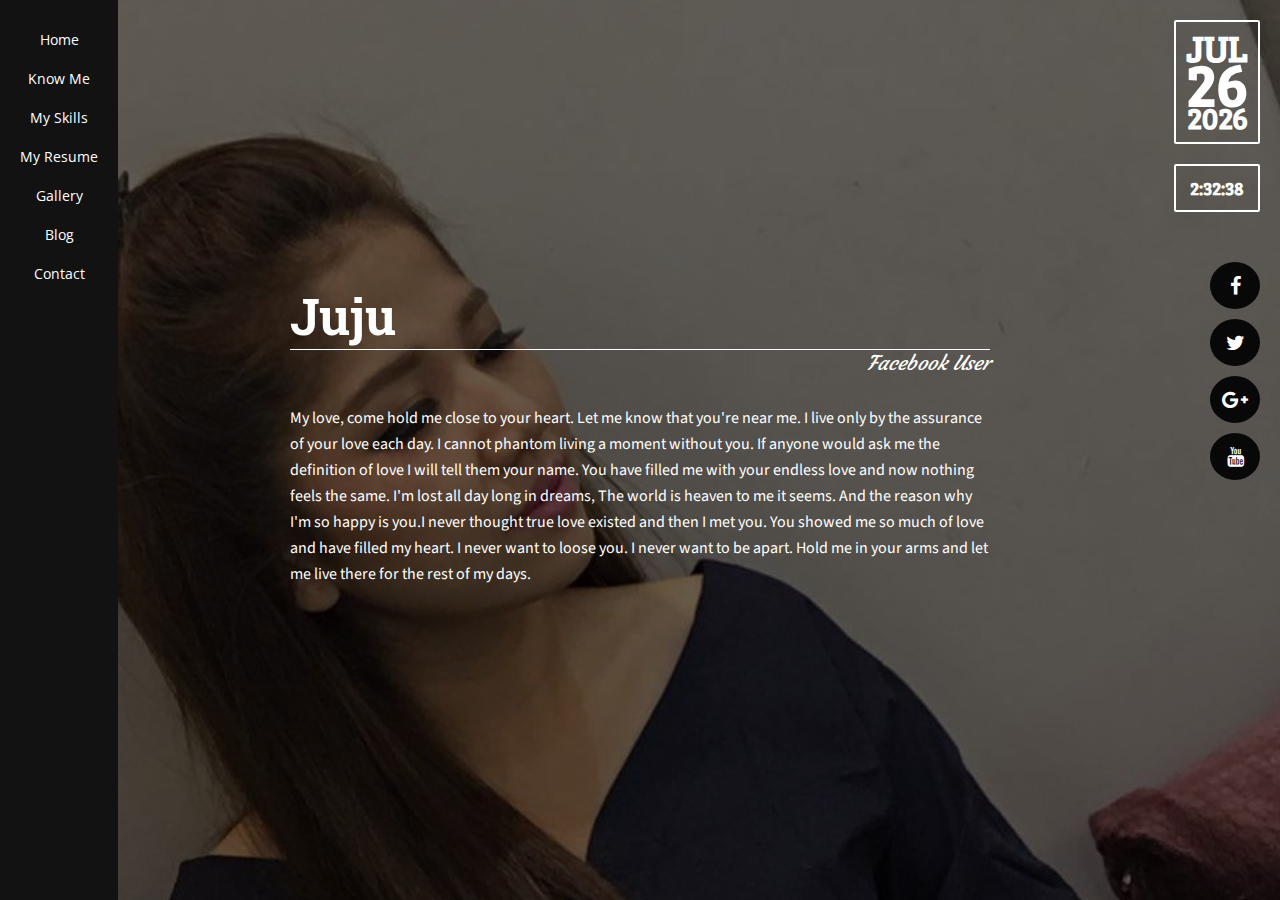
==== index.html @ 3ef34409 "init" ====
<!DOCTYPE html>
<html lang="en">
	<head>
		<meta charset="utf-8">
		<title>Juju</title>
		<meta name="description" content="NAFIDA - Responsive Personal Business Card Template">
		<meta name="viewport" content="width=device-width, initial-scale=1">
		<!-- LinearIcons -->
		<link rel="stylesheet" href="https://cdn.linearicons.com/free/1.0.0/icon-font.min.css">
		<!-- Awesomefont -->
		<link rel="stylesheet" href="https://maxcdn.bootstrapcdn.com/font-awesome/4.7.0/css/font-awesome.min.css">
		<!-- General CSS Settings -->
		<link rel="stylesheet" href="css/general_style.css">
		<!-- Main Style of the template -->
		<link rel="stylesheet" href="css/main_style.css">
		<!-- Reseters -->
		<link rel="stylesheet" href="css/reset_style.css">
		<!-- Fav Icon -->
		<link rel="shortcut icon" href="favicon.ico">
		<!-- <script src="https://unpkg.com/masonry-layout@4.1/dist/masonry.pkgd.js"></script> -->
		<!-- or -->
		
	</head>
	<body>
	
		<!-- Slideshow Background -->
		<div class="lx-slideshow-background">
			<div class="lx-slideshow-img"><img src="images/slide1.jpg" alt="background 1" /></div>
			<div class="lx-slideshow-img"><img src="images/slide2.jpg" alt="background 2" /></div>
			<div class="lx-slideshow-img"><img src="images/slide3.jpg" alt="background 3" /></div>
		</div>
		<!-- End Slideshow Background -->
		
		<!-- Wrapper -->
		<div class="lx-wrapper" data-background="" data-background-color="#000000">	

			<!-- Loader -->
			<div class="lx-loader">
				<h1>Juju...</h1>
				<img src="images/ring.svg" alt="Loading" />
			</div>
			<!-- End Loader -->
		
			<!-- Copyright -->
			<div class="lx-copyright">
				<!-- <p>&copy; NAFIDA copyright 2017.</p> -->
			</div>
			<!-- End Copyright -->
			
			<!-- Main Content -->
			<div class="lx-g1-f">
				<div class="lx-main-content">					
					<div class="lx-g8-f lx-p-10">
					
						<!-- Main Menu -->
						<div class="lx-main-menu">
							<i class="lnr lnr-menu"></i>
							<ul>
								<li><a href="javascript:;" class="active" data-title="lx-home" data-url="index-2.html#home"><i class="lnr lnr-home"></i>Home</a></li>
								<li><a href="javascript:;" data-title="lx-knowme" data-url="index-2.html#knowme"><i class="lnr lnr-user"></i>Know Me</a></li>
								<li><a href="javascript:;" data-title="lx-skills" data-url="index-2.html#skills"><i class="lnr lnr-laptop"></i>My Skills</a></li>
								<li><a href="javascript:;" data-title="lx-resume" data-url="index-2.html#resume"><i class="lnr lnr-graduation-hat"></i>My Resume</a></li>
								<li><a href="javascript:;" data-title="lx-projects" data-url="index-2.html#projects"><i class="lnr lnr-briefcase"></i>Gallery</a></li>
								<li><a href="javascript:;" data-title="lx-blog" data-url="index-1.html#blog"><i class="lnr lnr-bullhorn"></i>Blog</a></li>
								<li><a href="javascript:;" data-title="lx-contact" data-url="index-2.html#contact"><i class="lnr lnr-envelope"></i>Contact</a></li>
							</ul>						
						</div>
						<!-- End Main Menu -->
						
					</div>
					<div class="lx-g4-3-f">
					
						<!-- Home -->
						<div class="lx-home">
							<div class="lx-home-content">
								<div class="lx-home-overview">
									<h1>Juju</h1>
									<em>Facebook User</em>
									<p>My love, come hold me close to your heart. Let me know that
							you're near me. I live only by the assurance of your love each day. I cannot phantom living a moment without you.
							If anyone would ask me the definition of love I will tell them your name. You have filled me with your endless love and now nothing feels the same. I'm lost all day long in dreams, The world is heaven to me it seems. And the reason why I'm so happy is you.I never thought true love existed and then I met you. You showed me so much of love and have filled my heart. I never want to loose you. I never want to be apart. Hold me in your arms and let me live there for the rest of my days.</p>
								</div>
								<div class="lx-clear-fix"></div>
								<div class="lx-home-buttons">
									<a style="display:none" href="#">HIRE ME</a>
									<a style="display:none" href="#">DOWNLOAD MY CV</a>
								</div>								
							</div>
						</div>
						<!-- End Home -->

						<!-- Know Me -->
						<div class="lx-knowme lx-blocs slidein">
							<div class="lx-blocs-head">
								<ul>
									<li><a href="javascript:;"><i class="lnr lnr-frame-expand"></i></a></li>
									<li><a href="javascript:;"><i class="lnr lnr-cross"></i></a></li>
								</ul>
								<div class="lx-clear-fix"></div>
							</div>
							<div class="lx-knowme-content lx-blocs-content">
								<h3><span>Know Me</span></h3>
								<p>Lorem ipsum dolor sit amet, in quodsi vulputate pro. Ius illum vocent mediocritatem an, cule dicta iriure at. Ubique maluisset vel te, his dico vituperata ut. Pro ei phaedrum maluisset.</p>
								<div class="lx-g2-f lx-fr">
									<div class="lx-knowme-img">
										<img src="images/pers-pic.jpg" alt="Edo Mathan" />
									</div>
								</div>								
								<div class="lx-g2-f">
									<p><span>Name</span>Juju</p>
									<p><span>Age </span>23 years</p>
									<p><span>Citizenship </span>Moroccan</p>
									<p><span>Job </span>Freelancer</p>
									<p><span>Residence </span>Casablanca</p>
									<p><span>Hometown </span>Tetouan</p>
									<p><span>Address </span>59, Rue 1, Jamila 2, CD</p>
									<p><span>Phone </span>(+212) 06 33504106</p>
									<p><span>Fax </span>(+212) 05 22346476</p>
									<p><span>Email </span>lynxtheme@gmail.com</p>
									<div class="lx-quote">
										<h4>Favorate Quote</h4>
										<p>
											<i class="fa fa-quote-left"></i>&nbsp;
											If you win silver, sooner or later people will forget you. But if you win gold, you will become an example. And examples are given not forgotten.
											&nbsp;<i class="fa fa-quote-right"></i>
										</p>
										<em>Aamir Khan, Dangal</em>
									</div>									
								</div>
								<div class="lx-clear-fix"></div>
							</div>
						</div>
						<!-- End Know Me -->						

						<!-- Skills -->
						<div class="lx-skills lx-blocs slidein">
							<div class="lx-blocs-head">
								<ul>
									<li><a href="javascript:;"><i class="lnr lnr-frame-expand"></i></a></li>
									<li><a href="javascript:;"><i class="lnr lnr-cross"></i></a></li>
								</ul>
								<div class="lx-clear-fix"></div>
							</div>
							<div class="lx-skills-content lx-blocs-content">
								<h3><span>Skills</span></h3>
								
								<!-- Programming Skills -->
								<div class="lx-skills-item">
									<h4>Programming languages that I work with</h4>
									<div class="lx-g2-f">
										<div class="lx-skills-description lx-mr-25 lx-mb-40">
											<p>Lorem ipsum dolor sit amet, in quodsi vulputate pro. Ubique maluisset vel te, his dico vituperata ut. Pro ei phaedrum maluisset. Ex audire suavitate has, ei quodsi tacimates sapientem sed, pri zril ubique ut.</p>
											<p>Ius illum vocent mediocritatem an, cule dicta iriure at. Ubique maluisset vel te, his dico vituperata ut. Pro ei phaedrum maluisset.</p>
										</div>
									</div>
									<div class="lx-g2-f">
									
										<!-- Bars -->
										<div class="lx-bars-chart lx-ml-25">
											<div class="lx-bar" data-max="100">
												<p>HTML5</p>
												<div class="lx-bar-counter">0</div>
												<div class="lx-bar-bg">
													<div class="lx-bar-fill">
													</div>
												</div>
											</div>
											<div class="lx-bar" data-max="85">
												<p>CSS3</p>
												<div class="lx-bar-counter">0</div>
												<div class="lx-bar-bg">
													<div class="lx-bar-fill">
													</div>
												</div>
											</div>
											<div class="lx-bar" data-max="90">
												<p>JQuery</p>
												<div class="lx-bar-counter">0</div>
												<div class="lx-bar-bg">
													<div class="lx-bar-fill">
													</div>
												</div>
											</div>
											<div class="lx-bar" data-max="80">
												<p>PHP</p>
												<div class="lx-bar-counter">0</div>
												<div class="lx-bar-bg">
													<div class="lx-bar-fill">
													</div>
												</div>
											</div>
										</div>
										<!-- End Bars -->
										
									</div>
									<div class="lx-clear-fix"></div>
								</div>
								<!-- End Programming Skills -->
								
								<!-- Services -->
								<div class="lx-skills-item">
									<h4>Services That I Provide</h4>
									
									<!-- Boxs -->
									<div class="lx-g4-f">
										<div class="lx-box">
											<i class="lnr lnr-laptop-phone"></i>
											<h4>WEB DESIGN & UI</h4>
											<p>Lorem ipsum dolor sit amet consectetur, adipiscing elit ubique.</p>
										</div>
									</div>
									<div class="lx-g4-f">
										<div class="lx-box">
											<i class="lnr lnr-layers"></i>
											<h4>WIREFRAMES</h4>
											<p>Lorem ipsum dolor sit amet consectetur, adipiscing elit ubique.</p>
										</div>
									</div>
									<div class="lx-g4-f">
										<div class="lx-box active">
											<i class="lnr lnr-diamond"></i>
											<h4>VISUAL DESIGN</h4>
											<p>Lorem ipsum dolor sit amet consectetur, adipiscing elit ubique.</p>
										</div>
									</div>
									<div class="lx-g4-f">
										<div class="lx-box">
											<i class="lnr lnr-smartphone"></i>
											<h4>MOBILE APP DESIGN</h4>
											<p>Lorem ipsum dolor sit amet consectetur, adipiscing elit ubique.</p>
										</div>
									</div>
									<div class="lx-clear-fix"></div>
									<!-- End Boxs -->
									
								</div>
								<!-- End Services -->
								
								<!-- Number -->
								<div class="lx-skills-item">
									<h4>Numbers that I'm proud of</h4>
									
									<!-- Numbers -->	
									<div class="lx-g4-f">
										<div class="lx-numbers">
											<h4>139</h4>
											<p>Satisfied Client</p>
										</div>
									</div>
									<div class="lx-g4-f">
										<div class="lx-numbers">
											<h4>300</h4>
											<p>Realized Project</p>
										</div>
									</div>
									<div class="lx-g4-f">
										<div class="lx-numbers">
											<h4>234</h4>
											<p>Appereciations</p>
										</div>
									</div>	
									<div class="lx-g4-f">
										<div class="lx-numbers">
											<h4>1257</h4>
											<p>Purchases</p>
										</div>
									</div>	
									<div class="lx-clear-fix"></div>
									<!-- End Numbers -->
									
								</div>
								<!-- End Numbers -->

								<!-- Languages -->
								<div class="lx-skills-item">
									<h4>Languages that I speak</h4>
									<div class="lx-g2-f">
									
										<!-- Bars -->
										<div class="lx-bars-chart lx-mr-25">
											<div class="lx-bar" data-max="100">
												<p>ARABIC</p>
												<div class="lx-bar-counter">0</div>
												<div class="lx-bar-bg">
													<div class="lx-bar-fill">
													</div>
												</div>
											</div>
											<div class="lx-bar" data-max="85">
												<p>ENGLISH</p>
												<div class="lx-bar-counter">0</div>
												<div class="lx-bar-bg">
													<div class="lx-bar-fill">
													</div>
												</div>
											</div>
											<div class="lx-bar" data-max="80">
												<p>FRENCH</p>
												<div class="lx-bar-counter">0</div>
												<div class="lx-bar-bg">
													<div class="lx-bar-fill">
													</div>
												</div>
											</div>
											<div class="lx-bar" data-max="70">
												<p>SPANISH</p>
												<div class="lx-bar-counter">0</div>
												<div class="lx-bar-bg">
													<div class="lx-bar-fill">
													</div>
												</div>
											</div>	
										</div>
										<!-- End Bars -->
										
									</div>
									<div class="lx-g2-f">
										<div class="lx-skills-description lx-ml-25 lx-mt-40">
											<p>Lorem ipsum dolor sit amet, in quodsi vulputate pro. Ubique maluisset vel te, his dico vituperata ut. Pro ei phaedrum maluisset. Ex audire suavitate has, ei quodsi tacimates sapientem sed, pri zril ubique ut.</p>
											<p>Ius illum vocent mediocritatem an, cule dicta iriure at. Ubique maluisset vel te, his dico vituperata ut. Pro ei phaedrum maluisset.</p>
										</div>
									</div>
									<div class="lx-clear-fix"></div>
								</div>
								<!-- End Languages -->	
								
							</div>
						</div>
						<!-- End Skills -->
						
						<!-- Resume -->
						<div class="lx-resume lx-blocs slidein">
							<div class="lx-blocs-head">
								<ul>
									<li><a href="javascript:;"><i class="lnr lnr-frame-expand"></i></a></li>
									<li><a href="javascript:;"><i class="lnr lnr-cross"></i></a></li>
								</ul>
								<div class="lx-clear-fix"></div>
							</div>
							<div class="lx-resume-content lx-blocs-content">
								<h3><span>Resume</span></h3>
								
								<!-- Experiences -->
								<div class="lx-resume-item">
									<h4>Experiences</h4>
									<ul>
										<li>
											<h4>Mid-level designer at Envato Market</h4>
											<span>June 2016 - Up to now</span>
											<p>Quisque semper justo at risus. Donec venenatis, turpis vel hendrerit interdum, dui ligula ultricies purus, elit magna vulputate arcu, vel tempus metus leo non est. Etiam sit amet lectus quis est congue mollis. Phasellus congue lacus eget neque.</p>
										</li>							
										<li>
											<h4>Web designer & Developer at Google </h4>
											<span>February 2015 - Mai 2016</span>
											<p>Purus, sed posuere libero dui id orci. Nam congue, pede vitae dapibus aliquet, elit magna vulputate arcu, vel tempus metus leo non est. Etiam sit amet lectus quis est congue mollis. Phasellus congue lacus eget neque. Phasellus ornare.</p>
										</li>							
										<li>
											<h4>Front-end designer at Pixel Touch</h4>
											<span>Mai 2013 - January 2015</span>
											<p>Quisque semper justo at risus. Donec venenatis, turpis vel hendrerit interdum, dui ligula ultricies purus, sed posuere libero dui id orci. Etiam sit amet lectus quis est congue mollis. Phasellus congue lacus eget neque. </p>
										</li>							
										<li>
											<h4>Art & Creative director at Ebisoft</h4>
											<span>June 2012 - April 2013</span>
											<p>Sed posuere libero dui id orci. Nam congue, pede vitae dapibus aliquet, elit magna vulputate arcu, vel tempus metus leo non est. Etiam sit amet lectus quis est congue mollis. Phasellus congue lacus eget neque.</p>
										</li>
									</ul>							
								</div>
								<!-- End Experiences -->
								
								<!-- Studies -->
								<div class="lx-resume-item">
									<h4>Studies</h4>
									<ul>
										<li>
											<h4>Cambridge Universirty</h4>
											<span>Spetember 2009 - June 2012</span>
											<p>Quisque semper justo at risus. Donec venenatis, turpis vel hendrerit interdum, dui ligula ultricies purus, sed posuere libero dui id orci. Etiam sit amet lectus quis est congue mollis. Phasellus congue lacus eget neque. </p>
										</li>
										<li>
											<h4>ISTA Ben Msik Training Center</h4>
											<span>September 2007 - June 2009</span>
											<p>Purus, sed posuere libero dui id orci. Nam congue, pede vitae dapibus aliquet, elit magna vulputate arcu, vel tempus metus leo non est. Etiam sit amet lectus quis est congue mollis. Phasellus congue lacus eget neque. Phasellus ornare.</p>
										</li>
										<li>
											<h4>Mly Ismail High School</h4>
											<span>September 2003 - June 2006</span>
											<p>Sed posuere libero dui id orci. Nam congue, pede vitae dapibus aliquet, elit magna vulputate arcu, vel tempus metus leo non est. Etiam sit amet lectus quis est congue mollis. Phasellus congue lacus eget neque.</p>
										</li>
									</ul>							
								</div>
								<!-- End Studies -->
								
							</div>
						</div>
						<!-- End Resume -->
		
						<!-- My Projects -->
						<div class="lx-projects lx-blocs slidein">
							<div class="lx-blocs-head">
								<ul>
									<li><a href="javascript:;"><i class="lnr lnr-frame-expand"></i></a></li>
									<li><a href="javascript:;"><i class="lnr lnr-cross"></i></a></li>
								</ul>
								<div class="lx-clear-fix"></div>
							</div>
							<div id="jeju-gal" class="lx-projects-content lx-blocs-content">
								<div class="container">
									
								
								<h3><span>Projects</span></h3>
								<div class="lx-g2-f">
									<div class="lx-projects-item lx-mr-20">
										<i class="fa fa-search-plus"></i>
										<div class="lx-projects-item-img">
											<img src="images/imgJ (1).jpg"  />
										</div>
									</div>
								</div>
								<div class="lx-g2-f">
									<div class="lx-projects-item lx-mr-20">
										<i class="fa fa-search-plus"></i>
										<div class="lx-projects-item-img">
											<img src="images/imgJ (2).jpg"  />
										</div>
									</div>
								</div>
								<div class="lx-g2-f">
									<div class="lx-projects-item lx-mr-20">
										<i class="fa fa-search-plus"></i>
										<div class="lx-projects-item-img">
											<img src="images/imgJ (3).jpg"  />
										</div>
									</div>
								</div>
								<div class="lx-g2-f">
									<div class="lx-projects-item lx-mr-20">
										<i class="fa fa-search-plus"></i>
										<div class="lx-projects-item-img">
											<img src="images/imgJ (4).jpg"  />
										</div>
									</div>
								</div>
								<div class="lx-g2-f">
									<div class="lx-projects-item lx-mr-20">
										<i class="fa fa-search-plus"></i>
										<div class="lx-projects-item-img">
											<img src="images/imgJ (5).jpg"  />
										</div>
									</div>
								</div>
								<div class="lx-g2-f">
									<div class="lx-projects-item lx-mr-20">
										<i class="fa fa-search-plus"></i>
										<div class="lx-projects-item-img">
											<img src="images/imgJ (6).jpg"  />
										</div>
									</div>
								</div>
								<div class="lx-g2-f">
									<div class="lx-projects-item lx-mr-20">
										<i class="fa fa-search-plus"></i>
										<div class="lx-projects-item-img">
											<img src="images/imgJ (7).jpg"  />
										</div>
									</div>
								</div>
								<div class="lx-g2-f">
									<div class="lx-projects-item lx-mr-20">
										<i class="fa fa-search-plus"></i>
										<div class="lx-projects-item-img">
											<img src="images/imgJ (8).jpg"  />
										</div>
									</div>
								</div>
								<div class="lx-g2-f">
									<div class="lx-projects-item lx-mr-20">
										<i class="fa fa-search-plus"></i>
										<div class="lx-projects-item-img">
											<img src="images/imgJ (9).jpg"  />
										</div>
									</div>
								</div>
								<div class="lx-g2-f">
									<div class="lx-projects-item lx-mr-20">
										<i class="fa fa-search-plus"></i>
										<div class="lx-projects-item-img">
											<img src="images/imgJ (10).jpg"  />
										</div>
									</div>
								</div>


								<div class="lx-g2-f">
									<div class="lx-projects-item lx-mr-20">
										<i class="fa fa-search-plus"></i>
										<div class="lx-projects-item-img">
											<img src="images/imgJ (11).jpg"  />
										</div>
									</div>
								</div>
								<div class="lx-g2-f">
									<div class="lx-projects-item lx-mr-20">
										<i class="fa fa-search-plus"></i>
										<div class="lx-projects-item-img">
											<img src="images/imgJ (12).jpg"  />
										</div>
									</div>
								</div>
								<div class="lx-g2-f">
									<div class="lx-projects-item lx-mr-20">
										<i class="fa fa-search-plus"></i>
										<div class="lx-projects-item-img">
											<img src="images/imgJ (13).jpg"  />
										</div>
									</div>
								</div>
								<div class="lx-g2-f">
									<div class="lx-projects-item lx-mr-20">
										<i class="fa fa-search-plus"></i>
										<div class="lx-projects-item-img">
											<img src="images/imgJ (14).jpg"  />
										</div>
									</div>
								</div>
								<div class="lx-g2-f">
									<div class="lx-projects-item lx-mr-20">
										<i class="fa fa-search-plus"></i>
										<div class="lx-projects-item-img">
											<img src="images/imgJ (15).jpg"  />
										</div>
									</div>
								</div>
								<div class="lx-g2-f">
									<div class="lx-projects-item lx-mr-20">
										<i class="fa fa-search-plus"></i>
										<div class="lx-projects-item-img">
											<img src="images/imgJ (16).jpg"  />
										</div>
									</div>
								</div>
								<div class="lx-g2-f">
									<div class="lx-projects-item lx-mr-20">
										<i class="fa fa-search-plus"></i>
										<div class="lx-projects-item-img">
											<img src="images/imgJ (17).jpg"  />
										</div>
									</div>
								</div>
								<div class="lx-g2-f">
									<div class="lx-projects-item lx-mr-20">
										<i class="fa fa-search-plus"></i>
										<div class="lx-projects-item-img">
											<img src="images/imgJ (18).jpg"  />
										</div>
									</div>
								</div>
								<div class="lx-g2-f">
									<div class="lx-projects-item lx-mr-20">
										<i class="fa fa-search-plus"></i>
										<div class="lx-projects-item-img">
											<img src="images/imgJ (19).jpg"  />
										</div>
									</div>
								</div>
								<div class="lx-g2-f">
									<div class="lx-projects-item lx-mr-20">
										<i class="fa fa-search-plus"></i>
										<div class="lx-projects-item-img">
											<img src="images/imgJ (20).jpg"  />
										</div>
									</div>
								</div>


								<div class="lx-g2-f">
									<div class="lx-projects-item lx-mr-20">
										<i class="fa fa-search-plus"></i>
										<div class="lx-projects-item-img">
											<img src="images/imgJ (21).jpg"  />
										</div>
									</div>
								</div>
								<div class="lx-g2-f">
									<div class="lx-projects-item lx-mr-20">
										<i class="fa fa-search-plus"></i>
										<div class="lx-projects-item-img">
											<img src="images/imgJ (22).jpg"  />
										</div>
									</div>
								</div>
								<div class="lx-g2-f">
									<div class="lx-projects-item lx-mr-20">
										<i class="fa fa-search-plus"></i>
										<div class="lx-projects-item-img">
											<img src="images/imgJ (23).jpg"  />
										</div>
									</div>
								</div>
								<div class="lx-g2-f">
									<div class="lx-projects-item lx-mr-20">
										<i class="fa fa-search-plus"></i>
										<div class="lx-projects-item-img">
											<img src="images/imgJ (24).jpg"  />
										</div>
									</div>
								</div>
								<div class="lx-g2-f">
									<div class="lx-projects-item lx-mr-20">
										<i class="fa fa-search-plus"></i>
										<div class="lx-projects-item-img">
											<img src="images/imgJ (25).jpg"  />
										</div>
									</div>
								</div>
								<div class="lx-g2-f">
									<div class="lx-projects-item lx-mr-20">
										<i class="fa fa-search-plus"></i>
										<div class="lx-projects-item-img">
											<img src="images/imgJ (26).jpg"  />
										</div>
									</div>
								</div>
								<div class="lx-g2-f">
									<div class="lx-projects-item lx-mr-20">
										<i class="fa fa-search-plus"></i>
										<div class="lx-projects-item-img">
											<img src="images/imgJ (27).jpg"  />
										</div>
									</div>
								</div>
								<div class="lx-g2-f">
									<div class="lx-projects-item lx-mr-20">
										<i class="fa fa-search-plus"></i>
										<div class="lx-projects-item-img">
											<img src="images/imgJ (28).jpg"  />
										</div>
									</div>
								</div>
								<div class="lx-g2-f">
									<div class="lx-projects-item lx-mr-20">
										<i class="fa fa-search-plus"></i>
										<div class="lx-projects-item-img">
											<img src="images/imgJ (29).jpg"  />
										</div>
									</div>
								</div>
								<div class="lx-g2-f">
									<div class="lx-projects-item lx-mr-20">
										<i class="fa fa-search-plus"></i>
										<div class="lx-projects-item-img">
											<img src="images/imgJ (30).jpg"  />
										</div>
									</div>
								</div>


								<div class="lx-g2-f">
									<div class="lx-projects-item lx-mr-20">
										<i class="fa fa-search-plus"></i>
										<div class="lx-projects-item-img">
											<img src="images/imgJ (31).jpg"  />
										</div>
									</div>
								</div>
								<div class="lx-g2-f">
									<div class="lx-projects-item lx-mr-20">
										<i class="fa fa-search-plus"></i>
										<div class="lx-projects-item-img">
											<img src="images/imgJ (32).jpg"  />
										</div>
									</div>
								</div>
								<div class="lx-g2-f">
									<div class="lx-projects-item lx-mr-20">
										<i class="fa fa-search-plus"></i>
										<div class="lx-projects-item-img">
											<img src="images/imgJ (33).jpg"  />
										</div>
									</div>
								</div>
								<div class="lx-g2-f">
									<div class="lx-projects-item lx-mr-20">
										<i class="fa fa-search-plus"></i>
										<div class="lx-projects-item-img">
											<img src="images/imgJ (34).jpg"  />
										</div>
									</div>
								</div>
								<div class="lx-g2-f">
									<div class="lx-projects-item lx-mr-20">
										<i class="fa fa-search-plus"></i>
										<div class="lx-projects-item-img">
											<img src="images/imgJ (35).jpg"  />
										</div>
									</div>
								</div>
								<div class="lx-g2-f">
									<div class="lx-projects-item lx-mr-20">
										<i class="fa fa-search-plus"></i>
										<div class="lx-projects-item-img">
											<img src="images/imgJ (36).jpg"  />
										</div>
									</div>
								</div>
								<div class="lx-g2-f">
									<div class="lx-projects-item lx-mr-20">
										<i class="fa fa-search-plus"></i>
										<div class="lx-projects-item-img">
											<img src="images/imgJ (37).jpg"  />
										</div>
									</div>
								</div>
								<div class="lx-g2-f">
									<div class="lx-projects-item lx-mr-20">
										<i class="fa fa-search-plus"></i>
										<div class="lx-projects-item-img">
											<img src="images/imgJ (38).jpg"  />
										</div>
									</div>
								</div>
								<div class="lx-g2-f">
									<div class="lx-projects-item lx-mr-20">
										<i class="fa fa-search-plus"></i>
										<div class="lx-projects-item-img">
											<img src="images/imgJ (39).jpg"  />
										</div>
									</div>
								</div>
								<div class="lx-g2-f">
									<div class="lx-projects-item lx-mr-20">
										<i class="fa fa-search-plus"></i>
										<div class="lx-projects-item-img">
											<img src="images/imgJ (40).jpg"  />
										</div>
									</div>
								</div>


								<div class="lx-g2-f">
									<div class="lx-projects-item lx-mr-20">
										<i class="fa fa-search-plus"></i>
										<div class="lx-projects-item-img">
											<img src="images/imgJ (41).jpg"  />
										</div>
									</div>
								</div>
								<div class="lx-g2-f">
									<div class="lx-projects-item lx-mr-20">
										<i class="fa fa-search-plus"></i>
										<div class="lx-projects-item-img">
											<img src="images/imgJ (42).jpg"  />
										</div>
									</div>
								</div>
								<div class="lx-g2-f">
									<div class="lx-projects-item lx-mr-20">
										<i class="fa fa-search-plus"></i>
										<div class="lx-projects-item-img">
											<img src="images/imgJ (43).jpg"  />
										</div>
									</div>
								</div>
								<div class="lx-g2-f">
									<div class="lx-projects-item lx-mr-20">
										<i class="fa fa-search-plus"></i>
										<div class="lx-projects-item-img">
											<img src="images/imgJ (44).jpg"  />
										</div>
									</div>
								</div>
								<div class="lx-g2-f">
									<div class="lx-projects-item lx-mr-20">
										<i class="fa fa-search-plus"></i>
										<div class="lx-projects-item-img">
											<img src="images/imgJ (45).jpg"  />
										</div>
									</div>
								</div>
								<div class="lx-g2-f">
									<div class="lx-projects-item lx-mr-20">
										<i class="fa fa-search-plus"></i>
										<div class="lx-projects-item-img">
											<img src="images/imgJ (46).jpg"  />
										</div>
									</div>
								</div>
								<div class="lx-g2-f">
									<div class="lx-projects-item lx-mr-20">
										<i class="fa fa-search-plus"></i>
										<div class="lx-projects-item-img">
											<img src="images/imgJ (47).jpg"  />
										</div>
									</div>
								</div>
								<div class="lx-g2-f">
									<div class="lx-projects-item lx-mr-20">
										<i class="fa fa-search-plus"></i>
										<div class="lx-projects-item-img">
											<img src="images/imgJ (48).jpg"  />
										</div>
									</div>
								</div>
								<div class="lx-g2-f">
									<div class="lx-projects-item lx-mr-20">
										<i class="fa fa-search-plus"></i>
										<div class="lx-projects-item-img">
											<img src="images/imgJ (49).jpg"  />
										</div>
									</div>
								</div>
								<div class="lx-g2-f">
									<div class="lx-projects-item lx-mr-20">
										<i class="fa fa-search-plus"></i>
										<div class="lx-projects-item-img">
											<img src="images/imgJ (50).jpg"  />
										</div>
									</div>
								</div>


								<div class="lx-g2-f">
									<div class="lx-projects-item lx-mr-20">
										<i class="fa fa-search-plus"></i>
										<div class="lx-projects-item-img">
											<img src="images/imgJ (51).jpg"  />
										</div>
									</div>
								</div>
								<div class="lx-g2-f">
									<div class="lx-projects-item lx-mr-20">
										<i class="fa fa-search-plus"></i>
										<div class="lx-projects-item-img">
											<img src="images/imgJ (52).jpg"  />
										</div>
									</div>
								</div>
								<div class="lx-g2-f">
									<div class="lx-projects-item lx-mr-20">
										<i class="fa fa-search-plus"></i>
										<div class="lx-projects-item-img">
											<img src="images/imgJ (53).jpg"  />
										</div>
									</div>
								</div>
								<div class="lx-g2-f">
									<div class="lx-projects-item lx-mr-20">
										<i class="fa fa-search-plus"></i>
										<div class="lx-projects-item-img">
											<img src="images/imgJ (54).jpg"  />
										</div>
									</div>
								</div>
								<div class="lx-g2-f">
									<div class="lx-projects-item lx-mr-20">
										<i class="fa fa-search-plus"></i>
										<div class="lx-projects-item-img">
											<img src="images/imgJ (55).jpg"  />
										</div>
									</div>
								</div>
								<div class="lx-g2-f">
									<div class="lx-projects-item lx-mr-20">
										<i class="fa fa-search-plus"></i>
										<div class="lx-projects-item-img">
											<img src="images/imgJ (56).jpg"  />
										</div>
									</div>
								</div>
								<div class="lx-g2-f">
									<div class="lx-projects-item lx-mr-20">
										<i class="fa fa-search-plus"></i>
										<div class="lx-projects-item-img">
											<img src="images/imgJ (57).jpg"  />
										</div>
									</div>
								</div>
								<div class="lx-g2-f">
									<div class="lx-projects-item lx-mr-20">
										<i class="fa fa-search-plus"></i>
										<div class="lx-projects-item-img">
											<img src="images/imgJ (58).jpg"  />
										</div>
									</div>
								</div>
								<div class="lx-g2-f">
									<div class="lx-projects-item lx-mr-20">
										<i class="fa fa-search-plus"></i>
										<div class="lx-projects-item-img">
											<img src="images/imgJ (59).jpg"  />
										</div>
									</div>
								</div>
								<div class="lx-g2-f">
									<div class="lx-projects-item lx-mr-20">
										<i class="fa fa-search-plus"></i>
										<div class="lx-projects-item-img">
											<img src="images/imgJ (60).jpg"  />
										</div>
									</div>
								</div>


								<div class="lx-g2-f">
									<div class="lx-projects-item lx-mr-20">
										<i class="fa fa-search-plus"></i>
										<div class="lx-projects-item-img">
											<img src="images/imgJ (61).jpg"  />
										</div>
									</div>
								</div>
								<div class="lx-g2-f">
									<div class="lx-projects-item lx-mr-20">
										<i class="fa fa-search-plus"></i>
										<div class="lx-projects-item-img">
											<img src="images/imgJ (62).jpg"  />
										</div>
									</div>
								</div>
								<div class="lx-g2-f">
									<div class="lx-projects-item lx-mr-20">
										<i class="fa fa-search-plus"></i>
										<div class="lx-projects-item-img">
											<img src="images/imgJ (63).jpg"  />
										</div>
									</div>
								</div>
								<div class="lx-g2-f">
									<div class="lx-projects-item lx-mr-20">
										<i class="fa fa-search-plus"></i>
										<div class="lx-projects-item-img">
											<img src="images/imgJ (64).jpg"  />
										</div>
									</div>
								</div>
								<div class="lx-g2-f">
									<div class="lx-projects-item lx-mr-20">
										<i class="fa fa-search-plus"></i>
										<div class="lx-projects-item-img">
											<img src="images/imgJ (65).jpg"  />
										</div>
									</div>
								</div>
								<div class="lx-g2-f">
									<div class="lx-projects-item lx-mr-20">
										<i class="fa fa-search-plus"></i>
										<div class="lx-projects-item-img">
											<img src="images/imgJ (66).jpg"  />
										</div>
									</div>
								</div>
								<div class="lx-g2-f">
									<div class="lx-projects-item lx-mr-20">
										<i class="fa fa-search-plus"></i>
										<div class="lx-projects-item-img">
											<img src="images/imgJ (67).jpg"  />
										</div>
									</div>
								</div>
								<div class="lx-g2-f">
									<div class="lx-projects-item lx-mr-20">
										<i class="fa fa-search-plus"></i>
										<div class="lx-projects-item-img">
											<img src="images/imgJ (68).jpg"  />
										</div>
									</div>
								</div>
								<div class="lx-g2-f">
									<div class="lx-projects-item lx-mr-20">
										<i class="fa fa-search-plus"></i>
										<div class="lx-projects-item-img">
											<img src="images/imgJ (69).jpg"  />
										</div>
									</div>
								</div>
								<div class="lx-g2-f">
									<div class="lx-projects-item lx-mr-20">
										<i class="fa fa-search-plus"></i>
										<div class="lx-projects-item-img">
											<img src="images/imgJ (70).jpg"  />
										</div>
									</div>
								</div>


								<div class="lx-g2-f">
									<div class="lx-projects-item lx-mr-20">
										<i class="fa fa-search-plus"></i>
										<div class="lx-projects-item-img">
											<img src="images/imgJ (71).jpg"  />
										</div>
									</div>
								</div>
								<div class="lx-g2-f">
									<div class="lx-projects-item lx-mr-20">
										<i class="fa fa-search-plus"></i>
										<div class="lx-projects-item-img">
											<img src="images/imgJ (72).jpg"  />
										</div>
									</div>
								</div>
								<div class="lx-g2-f">
									<div class="lx-projects-item lx-mr-20">
										<i class="fa fa-search-plus"></i>
										<div class="lx-projects-item-img">
											<img src="images/imgJ (73).jpg"  />
										</div>
									</div>
								</div>
								<div class="lx-g2-f">
									<div class="lx-projects-item lx-mr-20">
										<i class="fa fa-search-plus"></i>
										<div class="lx-projects-item-img">
											<img src="images/imgJ (74).jpg"  />
										</div>
									</div>
								</div>
								<div class="lx-g2-f">
									<div class="lx-projects-item lx-mr-20">
										<i class="fa fa-search-plus"></i>
										<div class="lx-projects-item-img">
											<img src="images/imgJ (75).jpg"  />
										</div>
									</div>
								</div>
								<div class="lx-g2-f">
									<div class="lx-projects-item lx-mr-20">
										<i class="fa fa-search-plus"></i>
										<div class="lx-projects-item-img">
											<img src="images/imgJ (76).jpg"  />
										</div>
									</div>
								</div>
								<div class="lx-g2-f">
									<div class="lx-projects-item lx-mr-20">
										<i class="fa fa-search-plus"></i>
										<div class="lx-projects-item-img">
											<img src="images/imgJ (77).jpg"  />
										</div>
									</div>
								</div>
								<div class="lx-g2-f">
									<div class="lx-projects-item lx-mr-20">
										<i class="fa fa-search-plus"></i>
										<div class="lx-projects-item-img">
											<img src="images/imgJ (78).jpg"  />
										</div>
									</div>
								</div>
								<div class="lx-g2-f">
									<div class="lx-projects-item lx-mr-20">
										<i class="fa fa-search-plus"></i>
										<div class="lx-projects-item-img">
											<img src="images/imgJ (79).jpg"  />
										</div>
									</div>
								</div>
								<div class="lx-g2-f">
									<div class="lx-projects-item lx-mr-20">
										<i class="fa fa-search-plus"></i>
										<div class="lx-projects-item-img">
											<img src="images/imgJ (80).jpg"  />
										</div>
									</div>
								</div>


								<div class="lx-g2-f">
									<div class="lx-projects-item lx-mr-20">
										<i class="fa fa-search-plus"></i>
										<div class="lx-projects-item-img">
											<img src="images/imgJ (81).jpg"  />
										</div>
									</div>
								</div>
								<div class="lx-g2-f">
									<div class="lx-projects-item lx-mr-20">
										<i class="fa fa-search-plus"></i>
										<div class="lx-projects-item-img">
											<img src="images/imgJ (82).jpg"  />
										</div>
									</div>
								</div>
								<div class="lx-g2-f">
									<div class="lx-projects-item lx-mr-20">
										<i class="fa fa-search-plus"></i>
										<div class="lx-projects-item-img">
											<img src="images/imgJ (83).jpg"  />
										</div>
									</div>
								</div>
								<div class="lx-g2-f">
									<div class="lx-projects-item lx-mr-20">
										<i class="fa fa-search-plus"></i>
										<div class="lx-projects-item-img">
											<img src="images/imgJ (84).jpg"  />
										</div>
									</div>
								</div>
								<div class="lx-g2-f">
									<div class="lx-projects-item lx-mr-20">
										<i class="fa fa-search-plus"></i>
										<div class="lx-projects-item-img">
											<img src="images/imgJ (85).jpg"  />
										</div>
									</div>
								</div>
								<div class="lx-g2-f">
									<div class="lx-projects-item lx-mr-20">
										<i class="fa fa-search-plus"></i>
										<div class="lx-projects-item-img">
											<img src="images/imgJ (86).jpg"  />
										</div>
									</div>
								</div>
								<div class="lx-g2-f">
									<div class="lx-projects-item lx-mr-20">
										<i class="fa fa-search-plus"></i>
										<div class="lx-projects-item-img">
											<img src="images/imgJ (87).jpg"  />
										</div>
									</div>
								</div>
								<div class="lx-g2-f">
									<div class="lx-projects-item lx-mr-20">
										<i class="fa fa-search-plus"></i>
										<div class="lx-projects-item-img">
											<img src="images/imgJ (88).jpg"  />
										</div>
									</div>
								</div>
								<div class="lx-g2-f">
									<div class="lx-projects-item lx-mr-20">
										<i class="fa fa-search-plus"></i>
										<div class="lx-projects-item-img">
											<img src="images/imgJ (89).jpg"  />
										</div>
									</div>
								</div>
								<div class="lx-g2-f">
									<div class="lx-projects-item lx-mr-20">
										<i class="fa fa-search-plus"></i>
										<div class="lx-projects-item-img">
											<img src="images/imgJ (90).jpg"  />
										</div>
									</div>
								</div>


								<div class="lx-g2-f">
									<div class="lx-projects-item lx-mr-20">
										<i class="fa fa-search-plus"></i>
										<div class="lx-projects-item-img">
											<img src="images/imgJ (91).jpg"  />
										</div>
									</div>
								</div>
								<div class="lx-g2-f">
									<div class="lx-projects-item lx-mr-20">
										<i class="fa fa-search-plus"></i>
										<div class="lx-projects-item-img">
											<img src="images/imgJ (92).jpg"  />
										</div>
									</div>
								</div>
								<div class="lx-g2-f">
									<div class="lx-projects-item lx-mr-20">
										<i class="fa fa-search-plus"></i>
										<div class="lx-projects-item-img">
											<img src="images/imgJ (93).jpg"  />
										</div>
									</div>
								</div>
								<div class="lx-g2-f">
									<div class="lx-projects-item lx-mr-20">
										<i class="fa fa-search-plus"></i>
										<div class="lx-projects-item-img">
											<img src="images/imgJ (94).jpg"  />
										</div>
									</div>
								</div>
								<div class="lx-g2-f">
									<div class="lx-projects-item lx-mr-20">
										<i class="fa fa-search-plus"></i>
										<div class="lx-projects-item-img">
											<img src="images/imgJ (95).jpg"  />
										</div>
									</div>
								</div>
								<div class="lx-g2-f">
									<div class="lx-projects-item lx-mr-20">
										<i class="fa fa-search-plus"></i>
										<div class="lx-projects-item-img">
											<img src="images/imgJ (96).jpg"  />
										</div>
									</div>
								</div>
								<div class="lx-g2-f">
									<div class="lx-projects-item lx-mr-20">
										<i class="fa fa-search-plus"></i>
										<div class="lx-projects-item-img">
											<img src="images/imgJ (97).jpg"  />
										</div>
									</div>
								</div>
								<div class="lx-g2-f">
									<div class="lx-projects-item lx-mr-20">
										<i class="fa fa-search-plus"></i>
										<div class="lx-projects-item-img">
											<img src="images/imgJ (98).jpg"  />
										</div>
									</div>
								</div>
								<div class="lx-g2-f">
									<div class="lx-projects-item lx-mr-20">
										<i class="fa fa-search-plus"></i>
										<div class="lx-projects-item-img">
											<img src="images/imgJ (99).jpg"  />
										</div>
									</div>
								</div>
								<div class="lx-g2-f">
									<div class="lx-projects-item lx-mr-20">
										<i class="fa fa-search-plus"></i>
										<div class="lx-projects-item-img">
											<img src="images/imgJ (100).jpg"  />
										</div>
									</div>
								</div>


								<div class="lx-g2-f">
									<div class="lx-projects-item lx-mr-20">
										<i class="fa fa-search-plus"></i>
										<div class="lx-projects-item-img">
											<img src="images/imgJ (101).jpg"  />
										</div>
									</div>
								</div>
								<div class="lx-g2-f">
									<div class="lx-projects-item lx-mr-20">
										<i class="fa fa-search-plus"></i>
										<div class="lx-projects-item-img">
											<img src="images/imgJ (102).jpg"  />
										</div>
									</div>
								</div>
								<div class="lx-g2-f">
									<div class="lx-projects-item lx-mr-20">
										<i class="fa fa-search-plus"></i>
										<div class="lx-projects-item-img">
											<img src="images/imgJ (103).jpg"  />
										</div>
									</div>
								</div>
								<div class="lx-g2-f">
									<div class="lx-projects-item lx-mr-20">
										<i class="fa fa-search-plus"></i>
										<div class="lx-projects-item-img">
											<img src="images/imgJ (104).jpg"  />
										</div>
									</div>
								</div>
								<div class="lx-g2-f">
									<div class="lx-projects-item lx-mr-20">
										<i class="fa fa-search-plus"></i>
										<div class="lx-projects-item-img">
											<img src="images/imgJ (105).jpg"  />
										</div>
									</div>
								</div>
								<div class="lx-g2-f">
									<div class="lx-projects-item lx-mr-20">
										<i class="fa fa-search-plus"></i>
										<div class="lx-projects-item-img">
											<img src="images/imgJ (106).jpg"  />
										</div>
									</div>
								</div>
								<div class="lx-g2-f">
									<div class="lx-projects-item lx-mr-20">
										<i class="fa fa-search-plus"></i>
										<div class="lx-projects-item-img">
											<img src="images/imgJ (107).jpg"  />
										</div>
									</div>
								</div>
								<div class="lx-g2-f">
									<div class="lx-projects-item lx-mr-20">
										<i class="fa fa-search-plus"></i>
										<div class="lx-projects-item-img">
											<img src="images/imgJ (108).jpg"  />
										</div>
									</div>
								</div>
								<div class="lx-g2-f">
									<div class="lx-projects-item lx-mr-20">
										<i class="fa fa-search-plus"></i>
										<div class="lx-projects-item-img">
											<img src="images/imgJ (109).jpg"  />
										</div>
									</div>
								</div>
								<div class="lx-g2-f">
									<div class="lx-projects-item lx-mr-20">
										<i class="fa fa-search-plus"></i>
										<div class="lx-projects-item-img">
											<img src="images/imgJ (110).jpg"  />
										</div>
									</div>
								</div>


								<div class="lx-g2-f">
									<div class="lx-projects-item lx-mr-20">
										<i class="fa fa-search-plus"></i>
										<div class="lx-projects-item-img">
											<img src="images/imgJ (111).jpg"  />
										</div>
									</div>
								</div>
								<div class="lx-g2-f">
									<div class="lx-projects-item lx-mr-20">
										<i class="fa fa-search-plus"></i>
										<div class="lx-projects-item-img">
											<img src="images/imgJ (112).jpg"  />
										</div>
									</div>
								</div>
								<div class="lx-g2-f">
									<div class="lx-projects-item lx-mr-20">
										<i class="fa fa-search-plus"></i>
										<div class="lx-projects-item-img">
											<img src="images/imgJ (113).jpg"  />
										</div>
									</div>
								</div>
								<div class="lx-g2-f">
									<div class="lx-projects-item lx-mr-20">
										<i class="fa fa-search-plus"></i>
										<div class="lx-projects-item-img">
											<img src="images/imgJ (114).jpg"  />
										</div>
									</div>
								</div>
								<div class="lx-g2-f">
									<div class="lx-projects-item lx-mr-20">
										<i class="fa fa-search-plus"></i>
										<div class="lx-projects-item-img">
											<img src="images/imgJ (115).jpg"  />
										</div>
									</div>
								</div>
								<div class="lx-g2-f">
									<div class="lx-projects-item lx-mr-20">
										<i class="fa fa-search-plus"></i>
										<div class="lx-projects-item-img">
											<img src="images/imgJ (116).jpg"  />
										</div>
									</div>
								</div>
								<div class="lx-g2-f">
									<div class="lx-projects-item lx-mr-20">
										<i class="fa fa-search-plus"></i>
										<div class="lx-projects-item-img">
											<img src="images/imgJ (117).jpg"  />
										</div>
									</div>
								</div>
								<div class="lx-g2-f">
									<div class="lx-projects-item lx-mr-20">
										<i class="fa fa-search-plus"></i>
										<div class="lx-projects-item-img">
											<img src="images/imgJ (118).jpg"  />
										</div>
									</div>
								</div>
								<div class="lx-g2-f">
									<div class="lx-projects-item lx-mr-20">
										<i class="fa fa-search-plus"></i>
										<div class="lx-projects-item-img">
											<img src="images/imgJ (119).jpg"  />
										</div>
									</div>
								</div>
								<div class="lx-g2-f">
									<div class="lx-projects-item lx-mr-20">
										<i class="fa fa-search-plus"></i>
										<div class="lx-projects-item-img">
											<img src="images/imgJ (120).jpg"  />
										</div>
									</div>
								</div>


								<div class="lx-g2-f">
									<div class="lx-projects-item lx-mr-20">
										<i class="fa fa-search-plus"></i>
										<div class="lx-projects-item-img">
											<img src="images/imgJ (121).jpg"  />
										</div>
									</div>
								</div>
								<div class="lx-g2-f">
									<div class="lx-projects-item lx-mr-20">
										<i class="fa fa-search-plus"></i>
										<div class="lx-projects-item-img">
											<img src="images/imgJ (122).jpg"  />
										</div>
									</div>
								</div>
								<div class="lx-g2-f">
									<div class="lx-projects-item lx-mr-20">
										<i class="fa fa-search-plus"></i>
										<div class="lx-projects-item-img">
											<img src="images/imgJ (123).jpg"  />
										</div>
									</div>
								</div>
								<div class="lx-g2-f">
									<div class="lx-projects-item lx-mr-20">
										<i class="fa fa-search-plus"></i>
										<div class="lx-projects-item-img">
											<img src="images/imgJ (124).jpg"  />
										</div>
									</div>
								</div>
								<div class="lx-g2-f">
									<div class="lx-projects-item lx-mr-20">
										<i class="fa fa-search-plus"></i>
										<div class="lx-projects-item-img">
											<img src="images/imgJ (125).jpg"  />
										</div>
									</div>
								</div>
								<div class="lx-g2-f">
									<div class="lx-projects-item lx-mr-20">
										<i class="fa fa-search-plus"></i>
										<div class="lx-projects-item-img">
											<img src="images/imgJ (126).jpg"  />
										</div>
									</div>
								</div>
								<div class="lx-g2-f">
									<div class="lx-projects-item lx-mr-20">
										<i class="fa fa-search-plus"></i>
										<div class="lx-projects-item-img">
											<img src="images/imgJ (127).jpg"  />
										</div>
									</div>
								</div>
								<div class="lx-g2-f">
									<div class="lx-projects-item lx-mr-20">
										<i class="fa fa-search-plus"></i>
										<div class="lx-projects-item-img">
											<img src="images/imgJ (128).jpg"  />
										</div>
									</div>
								</div>
								<div class="lx-g2-f">
									<div class="lx-projects-item lx-mr-20">
										<i class="fa fa-search-plus"></i>
										<div class="lx-projects-item-img">
											<img src="images/imgJ (129).jpg"  />
										</div>
									</div>
								</div>
								<div class="lx-g2-f">
									<div class="lx-projects-item lx-mr-20">
										<i class="fa fa-search-plus"></i>
										<div class="lx-projects-item-img">
											<img src="images/imgJ (130).jpg"  />
										</div>
									</div>
								</div>


								<div class="lx-g2-f">
									<div class="lx-projects-item lx-mr-20">
										<i class="fa fa-search-plus"></i>
										<div class="lx-projects-item-img">
											<img src="images/imgJ (131).jpg"  />
										</div>
									</div>
								</div>
								<div class="lx-g2-f">
									<div class="lx-projects-item lx-mr-20">
										<i class="fa fa-search-plus"></i>
										<div class="lx-projects-item-img">
											<img src="images/imgJ (132).jpg"  />
										</div>
									</div>
								</div>
								<div class="lx-g2-f">
									<div class="lx-projects-item lx-mr-20">
										<i class="fa fa-search-plus"></i>
										<div class="lx-projects-item-img">
											<img src="images/imgJ (133).jpg"  />
										</div>
									</div>
								</div>
								<div class="lx-g2-f">
									<div class="lx-projects-item lx-mr-20">
										<i class="fa fa-search-plus"></i>
										<div class="lx-projects-item-img">
											<img src="images/imgJ (134).jpg"  />
										</div>
									</div>
								</div>
								<div class="lx-g2-f">
									<div class="lx-projects-item lx-mr-20">
										<i class="fa fa-search-plus"></i>
										<div class="lx-projects-item-img">
											<img src="images/imgJ (135).jpg"  />
										</div>
									</div>
								</div>
								<div class="lx-g2-f">
									<div class="lx-projects-item lx-mr-20">
										<i class="fa fa-search-plus"></i>
										<div class="lx-projects-item-img">
											<img src="images/imgJ (136).jpg"  />
										</div>
									</div>
								</div>
								<div class="lx-g2-f">
									<div class="lx-projects-item lx-mr-20">
										<i class="fa fa-search-plus"></i>
										<div class="lx-projects-item-img">
											<img src="images/imgJ (137).jpg"  />
										</div>
									</div>
								</div>
								<div class="lx-g2-f">
									<div class="lx-projects-item lx-mr-20">
										<i class="fa fa-search-plus"></i>
										<div class="lx-projects-item-img">
											<img src="images/imgJ (138).jpg"  />
										</div>
									</div>
								</div>
								<div class="lx-g2-f">
									<div class="lx-projects-item lx-mr-20">
										<i class="fa fa-search-plus"></i>
										<div class="lx-projects-item-img">
											<img src="images/imgJ (139).jpg"  />
										</div>
									</div>
								</div>
								<div class="lx-g2-f">
									<div class="lx-projects-item lx-mr-20">
										<i class="fa fa-search-plus"></i>
										<div class="lx-projects-item-img">
											<img src="images/imgJ (140).jpg"  />
										</div>
									</div>
								</div>


								<div class="lx-g2-f">
									<div class="lx-projects-item lx-mr-20">
										<i class="fa fa-search-plus"></i>
										<div class="lx-projects-item-img">
											<img src="images/imgJ (141).jpg"  />
										</div>
									</div>
								</div>
								<div class="lx-g2-f">
									<div class="lx-projects-item lx-mr-20">
										<i class="fa fa-search-plus"></i>
										<div class="lx-projects-item-img">
											<img src="images/imgJ (142).jpg"  />
										</div>
									</div>
								</div>
								<div class="lx-g2-f">
									<div class="lx-projects-item lx-mr-20">
										<i class="fa fa-search-plus"></i>
										<div class="lx-projects-item-img">
											<img src="images/imgJ (143).jpg"  />
										</div>
									</div>
								</div>
								<div class="lx-g2-f">
									<div class="lx-projects-item lx-mr-20">
										<i class="fa fa-search-plus"></i>
										<div class="lx-projects-item-img">
											<img src="images/imgJ (144).jpg"  />
										</div>
									</div>
								</div>
								<div class="lx-g2-f">
									<div class="lx-projects-item lx-mr-20">
										<i class="fa fa-search-plus"></i>
										<div class="lx-projects-item-img">
											<img src="images/imgJ (145).jpg"  />
										</div>
									</div>
								</div>
								<div class="lx-g2-f">
									<div class="lx-projects-item lx-mr-20">
										<i class="fa fa-search-plus"></i>
										<div class="lx-projects-item-img">
											<img src="images/imgJ (146).jpg"  />
										</div>
									</div>
								</div>
								<div class="lx-g2-f">
									<div class="lx-projects-item lx-mr-20">
										<i class="fa fa-search-plus"></i>
										<div class="lx-projects-item-img">
											<img src="images/imgJ (147).jpg"  />
										</div>
									</div>
								</div>
								<div class="lx-g2-f">
									<div class="lx-projects-item lx-mr-20">
										<i class="fa fa-search-plus"></i>
										<div class="lx-projects-item-img">
											<img src="images/imgJ (148).jpg"  />
										</div>
									</div>
								</div>
								<div class="lx-g2-f">
									<div class="lx-projects-item lx-mr-20">
										<i class="fa fa-search-plus"></i>
										<div class="lx-projects-item-img">
											<img src="images/imgJ (149).jpg"  />
										</div>
									</div>
								</div>
								<div class="lx-g2-f">
									<div class="lx-projects-item lx-mr-20">
										<i class="fa fa-search-plus"></i>
										<div class="lx-projects-item-img">
											<img src="images/imgJ (150).jpg"  />
										</div>
									</div>
								</div>


								<div class="lx-g2-f">
									<div class="lx-projects-item lx-mr-20">
										<i class="fa fa-search-plus"></i>
										<div class="lx-projects-item-img">
											<img src="images/imgJ (151).jpg"  />
										</div>
									</div>
								</div>
								<div class="lx-g2-f">
									<div class="lx-projects-item lx-mr-20">
										<i class="fa fa-search-plus"></i>
										<div class="lx-projects-item-img">
											<img src="images/imgJ (152).jpg"  />
										</div>
									</div>
								</div>
								<div class="lx-g2-f">
									<div class="lx-projects-item lx-mr-20">
										<i class="fa fa-search-plus"></i>
										<div class="lx-projects-item-img">
											<img src="images/imgJ (153).jpg"  />
										</div>
									</div>
								</div>
								<div class="lx-g2-f">
									<div class="lx-projects-item lx-mr-20">
										<i class="fa fa-search-plus"></i>
										<div class="lx-projects-item-img">
											<img src="images/imgJ (154).jpg"  />
										</div>
									</div>
								</div>
								<div class="lx-g2-f">
									<div class="lx-projects-item lx-mr-20">
										<i class="fa fa-search-plus"></i>
										<div class="lx-projects-item-img">
											<img src="images/imgJ (155).jpg"  />
										</div>
									</div>
								</div>
								<div class="lx-g2-f">
									<div class="lx-projects-item lx-mr-20">
										<i class="fa fa-search-plus"></i>
										<div class="lx-projects-item-img">
											<img src="images/imgJ (156).jpg"  />
										</div>
									</div>
								</div>
								<div class="lx-g2-f">
									<div class="lx-projects-item lx-mr-20">
										<i class="fa fa-search-plus"></i>
										<div class="lx-projects-item-img">
											<img src="images/imgJ (157).jpg"  />
										</div>
									</div>
								</div>
								<div class="lx-g2-f">
									<div class="lx-projects-item lx-mr-20">
										<i class="fa fa-search-plus"></i>
										<div class="lx-projects-item-img">
											<img src="images/imgJ (158).jpg"  />
										</div>
									</div>
								</div>
								<div class="lx-g2-f">
									<div class="lx-projects-item lx-mr-20">
										<i class="fa fa-search-plus"></i>
										<div class="lx-projects-item-img">
											<img src="images/imgJ (159).jpg"  />
										</div>
									</div>
								</div>
								<div class="lx-g2-f">
									<div class="lx-projects-item lx-mr-20">
										<i class="fa fa-search-plus"></i>
										<div class="lx-projects-item-img">
											<img src="images/imgJ (160).jpg"  />
										</div>
									</div>
								</div>


								<div class="lx-g2-f">
									<div class="lx-projects-item lx-mr-20">
										<i class="fa fa-search-plus"></i>
										<div class="lx-projects-item-img">
											<img src="images/imgJ (161).jpg"  />
										</div>
									</div>
								</div>
								<div class="lx-g2-f">
									<div class="lx-projects-item lx-mr-20">
										<i class="fa fa-search-plus"></i>
										<div class="lx-projects-item-img">
											<img src="images/imgJ (162).jpg"  />
										</div>
									</div>
								</div>
								<div class="lx-g2-f">
									<div class="lx-projects-item lx-mr-20">
										<i class="fa fa-search-plus"></i>
										<div class="lx-projects-item-img">
											<img src="images/imgJ (163).jpg"  />
										</div>
									</div>
								</div>
								<div class="lx-g2-f">
									<div class="lx-projects-item lx-mr-20">
										<i class="fa fa-search-plus"></i>
										<div class="lx-projects-item-img">
											<img src="images/imgJ (164).jpg"  />
										</div>
									</div>
								</div>
								<div class="lx-g2-f">
									<div class="lx-projects-item lx-mr-20">
										<i class="fa fa-search-plus"></i>
										<div class="lx-projects-item-img">
											<img src="images/imgJ (165).jpg"  />
										</div>
									</div>
								</div>
								<div class="lx-g2-f">
									<div class="lx-projects-item lx-mr-20">
										<i class="fa fa-search-plus"></i>
										<div class="lx-projects-item-img">
											<img src="images/imgJ (166).jpg"  />
										</div>
									</div>
								</div>
								<div class="lx-g2-f">
									<div class="lx-projects-item lx-mr-20">
										<i class="fa fa-search-plus"></i>
										<div class="lx-projects-item-img">
											<img src="images/imgJ (167).jpg"  />
										</div>
									</div>
								</div>
								<div class="lx-g2-f">
									<div class="lx-projects-item lx-mr-20">
										<i class="fa fa-search-plus"></i>
										<div class="lx-projects-item-img">
											<img src="images/imgJ (168).jpg"  />
										</div>
									</div>
								</div>
								<div class="lx-g2-f">
									<div class="lx-projects-item lx-mr-20">
										<i class="fa fa-search-plus"></i>
										<div class="lx-projects-item-img">
											<img src="images/imgJ (169).jpg"  />
										</div>
									</div>
								</div>
								<div class="lx-g2-f">
									<div class="lx-projects-item lx-mr-20">
										<i class="fa fa-search-plus"></i>
										<div class="lx-projects-item-img">
											<img src="images/imgJ (170).jpg"  />
										</div>
									</div>
								</div>


								<div class="lx-g2-f">
									<div class="lx-projects-item lx-mr-20">
										<i class="fa fa-search-plus"></i>
										<div class="lx-projects-item-img">
											<img src="images/imgJ (171).jpg"  />
										</div>
									</div>
								</div>
								<div class="lx-g2-f">
									<div class="lx-projects-item lx-mr-20">
										<i class="fa fa-search-plus"></i>
										<div class="lx-projects-item-img">
											<img src="images/imgJ (172).jpg"  />
										</div>
									</div>
								</div>
								<div class="lx-g2-f">
									<div class="lx-projects-item lx-mr-20">
										<i class="fa fa-search-plus"></i>
										<div class="lx-projects-item-img">
											<img src="images/imgJ (173).jpg"  />
										</div>
									</div>
								</div>
								<div class="lx-g2-f">
									<div class="lx-projects-item lx-mr-20">
										<i class="fa fa-search-plus"></i>
										<div class="lx-projects-item-img">
											<img src="images/imgJ (174).jpg"  />
										</div>
									</div>
								</div>
								<div class="lx-g2-f">
									<div class="lx-projects-item lx-mr-20">
										<i class="fa fa-search-plus"></i>
										<div class="lx-projects-item-img">
											<img src="images/imgJ (175).jpg"  />
										</div>
									</div>
								</div>
								<div class="lx-g2-f">
									<div class="lx-projects-item lx-mr-20">
										<i class="fa fa-search-plus"></i>
										<div class="lx-projects-item-img">
											<img src="images/imgJ (176).jpg"  />
										</div>
									</div>
								</div>
								<div class="lx-g2-f">
									<div class="lx-projects-item lx-mr-20">
										<i class="fa fa-search-plus"></i>
										<div class="lx-projects-item-img">
											<img src="images/imgJ (177).jpg"  />
										</div>
									</div>
								</div>
								<div class="lx-g2-f">
									<div class="lx-projects-item lx-mr-20">
										<i class="fa fa-search-plus"></i>
										<div class="lx-projects-item-img">
											<img src="images/imgJ (178).jpg"  />
										</div>
									</div>
								</div>
								<div class="lx-g2-f">
									<div class="lx-projects-item lx-mr-20">
										<i class="fa fa-search-plus"></i>
										<div class="lx-projects-item-img">
											<img src="images/imgJ (179).jpg"  />
										</div>
									</div>
								</div>
								<div class="lx-g2-f">
									<div class="lx-projects-item lx-mr-20">
										<i class="fa fa-search-plus"></i>
										<div class="lx-projects-item-img">
											<img src="images/imgJ (180).jpg"  />
										</div>
									</div>
								</div>


								<div class="lx-g2-f">
									<div class="lx-projects-item lx-mr-20">
										<i class="fa fa-search-plus"></i>
										<div class="lx-projects-item-img">
											<img src="images/imgJ (181).jpg"  />
										</div>
									</div>
								</div>
								<div class="lx-g2-f">
									<div class="lx-projects-item lx-mr-20">
										<i class="fa fa-search-plus"></i>
										<div class="lx-projects-item-img">
											<img src="images/imgJ (182).jpg"  />
										</div>
									</div>
								</div>
								<div class="lx-g2-f">
									<div class="lx-projects-item lx-mr-20">
										<i class="fa fa-search-plus"></i>
										<div class="lx-projects-item-img">
											<img src="images/imgJ (183).jpg"  />
										</div>
									</div>
								</div>
								<div class="lx-g2-f">
									<div class="lx-projects-item lx-mr-20">
										<i class="fa fa-search-plus"></i>
										<div class="lx-projects-item-img">
											<img src="images/imgJ (184).jpg"  />
										</div>
									</div>
								</div>
								<div class="lx-g2-f">
									<div class="lx-projects-item lx-mr-20">
										<i class="fa fa-search-plus"></i>
										<div class="lx-projects-item-img">
											<img src="images/imgJ (185).jpg"  />
										</div>
									</div>
								</div>
								<div class="lx-g2-f">
									<div class="lx-projects-item lx-mr-20">
										<i class="fa fa-search-plus"></i>
										<div class="lx-projects-item-img">
											<img src="images/imgJ (186).jpg"  />
										</div>
									</div>
								</div>
								<div class="lx-g2-f">
									<div class="lx-projects-item lx-mr-20">
										<i class="fa fa-search-plus"></i>
										<div class="lx-projects-item-img">
											<img src="images/imgJ (187).jpg"  />
										</div>
									</div>
								</div>
								<div class="lx-g2-f">
									<div class="lx-projects-item lx-mr-20">
										<i class="fa fa-search-plus"></i>
										<div class="lx-projects-item-img">
											<img src="images/imgJ (188).jpg"  />
										</div>
									</div>
								</div>
								<div class="lx-g2-f">
									<div class="lx-projects-item lx-mr-20">
										<i class="fa fa-search-plus"></i>
										<div class="lx-projects-item-img">
											<img src="images/imgJ (189).jpg"  />
										</div>
									</div>
								</div>
								<div class="lx-g2-f">
									<div class="lx-projects-item lx-mr-20">
										<i class="fa fa-search-plus"></i>
										<div class="lx-projects-item-img">
											<img src="images/imgJ (190).jpg"  />
										</div>
									</div>
								</div>


								<div class="lx-g2-f">
									<div class="lx-projects-item lx-mr-20">
										<i class="fa fa-search-plus"></i>
										<div class="lx-projects-item-img">
											<img src="images/imgJ (191).jpg"  />
										</div>
									</div>
								</div>
								<div class="lx-g2-f">
									<div class="lx-projects-item lx-mr-20">
										<i class="fa fa-search-plus"></i>
										<div class="lx-projects-item-img">
											<img src="images/imgJ (192).jpg"  />
										</div>
									</div>
								</div>
								<div class="lx-g2-f">
									<div class="lx-projects-item lx-mr-20">
										<i class="fa fa-search-plus"></i>
										<div class="lx-projects-item-img">
											<img src="images/imgJ (193).jpg"  />
										</div>
									</div>
								</div>
								<div class="lx-g2-f">
									<div class="lx-projects-item lx-mr-20">
										<i class="fa fa-search-plus"></i>
										<div class="lx-projects-item-img">
											<img src="images/imgJ (194).jpg"  />
										</div>
									</div>
								</div>
								<div class="lx-g2-f">
									<div class="lx-projects-item lx-mr-20">
										<i class="fa fa-search-plus"></i>
										<div class="lx-projects-item-img">
											<img src="images/imgJ (195).jpg"  />
										</div>
									</div>
								</div>
								<div class="lx-g2-f">
									<div class="lx-projects-item lx-mr-20">
										<i class="fa fa-search-plus"></i>
										<div class="lx-projects-item-img">
											<img src="images/imgJ (196).jpg"  />
										</div>
									</div>
								</div>
								<div class="lx-g2-f">
									<div class="lx-projects-item lx-mr-20">
										<i class="fa fa-search-plus"></i>
										<div class="lx-projects-item-img">
											<img src="images/imgJ (197).jpg"  />
										</div>
									</div>
								</div>
								<div class="lx-g2-f">
									<div class="lx-projects-item lx-mr-20">
										<i class="fa fa-search-plus"></i>
										<div class="lx-projects-item-img">
											<img src="images/imgJ (198).jpg"  />
										</div>
									</div>
								</div>
								<div class="lx-g2-f">
									<div class="lx-projects-item lx-mr-20">
										<i class="fa fa-search-plus"></i>
										<div class="lx-projects-item-img">
											<img src="images/imgJ (199).jpg"  />
										</div>
									</div>
								</div>
								<div class="lx-g2-f">
									<div class="lx-projects-item lx-mr-20">
										<i class="fa fa-search-plus"></i>
										<div class="lx-projects-item-img">
											<img src="images/imgJ (200).jpg"  />
										</div>
									</div>
								</div>


								<div class="lx-g2-f">
									<div class="lx-projects-item lx-mr-20">
										<i class="fa fa-search-plus"></i>
										<div class="lx-projects-item-img">
											<img src="images/imgJ (201).jpg"  />
										</div>
									</div>
								</div>
								<div class="lx-g2-f">
									<div class="lx-projects-item lx-mr-20">
										<i class="fa fa-search-plus"></i>
										<div class="lx-projects-item-img">
											<img src="images/imgJ (202).jpg"  />
										</div>
									</div>
								</div>
								<div class="lx-g2-f">
									<div class="lx-projects-item lx-mr-20">
										<i class="fa fa-search-plus"></i>
										<div class="lx-projects-item-img">
											<img src="images/imgJ (203).jpg"  />
										</div>
									</div>
								</div>
								<div class="lx-g2-f">
									<div class="lx-projects-item lx-mr-20">
										<i class="fa fa-search-plus"></i>
										<div class="lx-projects-item-img">
											<img src="images/imgJ (204).jpg"  />
										</div>
									</div>
								</div>
								<div class="lx-g2-f">
									<div class="lx-projects-item lx-mr-20">
										<i class="fa fa-search-plus"></i>
										<div class="lx-projects-item-img">
											<img src="images/imgJ (205).jpg"  />
										</div>
									</div>
								</div>
								<div class="lx-g2-f">
									<div class="lx-projects-item lx-mr-20">
										<i class="fa fa-search-plus"></i>
										<div class="lx-projects-item-img">
											<img src="images/imgJ (206).jpg"  />
										</div>
									</div>
								</div>
								<div class="lx-g2-f">
									<div class="lx-projects-item lx-mr-20">
										<i class="fa fa-search-plus"></i>
										<div class="lx-projects-item-img">
											<img src="images/imgJ (207).jpg"  />
										</div>
									</div>
								</div>
								<div class="lx-g2-f">
									<div class="lx-projects-item lx-mr-20">
										<i class="fa fa-search-plus"></i>
										<div class="lx-projects-item-img">
											<img src="images/imgJ (208).jpg"  />
										</div>
									</div>
								</div>
								<div class="lx-g2-f">
									<div class="lx-projects-item lx-mr-20">
										<i class="fa fa-search-plus"></i>
										<div class="lx-projects-item-img">
											<img src="images/imgJ (209).jpg"  />
										</div>
									</div>
								</div>
								<div class="lx-g2-f">
									<div class="lx-projects-item lx-mr-20">
										<i class="fa fa-search-plus"></i>
										<div class="lx-projects-item-img">
											<img src="images/imgJ (210).jpg"  />
										</div>
									</div>
								</div>


								<div class="lx-g2-f">
									<div class="lx-projects-item lx-mr-20">
										<i class="fa fa-search-plus"></i>
										<div class="lx-projects-item-img">
											<img src="images/imgJ (211).jpg"  />
										</div>
									</div>
								</div>
								<div class="lx-g2-f">
									<div class="lx-projects-item lx-mr-20">
										<i class="fa fa-search-plus"></i>
										<div class="lx-projects-item-img">
											<img src="images/imgJ (212).jpg"  />
										</div>
									</div>
								</div>
								<div class="lx-g2-f">
									<div class="lx-projects-item lx-mr-20">
										<i class="fa fa-search-plus"></i>
										<div class="lx-projects-item-img">
											<img src="images/imgJ (213).jpg"  />
										</div>
									</div>
								</div>
								<div class="lx-g2-f">
									<div class="lx-projects-item lx-mr-20">
										<i class="fa fa-search-plus"></i>
										<div class="lx-projects-item-img">
											<img src="images/imgJ (214).jpg"  />
										</div>
									</div>
								</div>
								<div class="lx-g2-f">
									<div class="lx-projects-item lx-mr-20">
										<i class="fa fa-search-plus"></i>
										<div class="lx-projects-item-img">
											<img src="images/imgJ (215).jpg"  />
										</div>
									</div>
								</div>
								<div class="lx-g2-f">
									<div class="lx-projects-item lx-mr-20">
										<i class="fa fa-search-plus"></i>
										<div class="lx-projects-item-img">
											<img src="images/imgJ (216).jpg"  />
										</div>
									</div>
								</div>
								<div class="lx-g2-f">
									<div class="lx-projects-item lx-mr-20">
										<i class="fa fa-search-plus"></i>
										<div class="lx-projects-item-img">
											<img src="images/imgJ (217).jpg"  />
										</div>
									</div>
								</div>
								<div class="lx-g2-f">
									<div class="lx-projects-item lx-mr-20">
										<i class="fa fa-search-plus"></i>
										<div class="lx-projects-item-img">
											<img src="images/imgJ (218).jpg"  />
										</div>
									</div>
								</div>
								<div class="lx-g2-f">
									<div class="lx-projects-item lx-mr-20">
										<i class="fa fa-search-plus"></i>
										<div class="lx-projects-item-img">
											<img src="images/imgJ (219).jpg"  />
										</div>
									</div>
								</div>
								<div class="lx-g2-f">
									<div class="lx-projects-item lx-mr-20">
										<i class="fa fa-search-plus"></i>
										<div class="lx-projects-item-img">
											<img src="images/imgJ (220).jpg"  />
										</div>
									</div>
								</div>


								<div class="lx-g2-f">
									<div class="lx-projects-item lx-mr-20">
										<i class="fa fa-search-plus"></i>
										<div class="lx-projects-item-img">
											<img src="images/imgJ (221).jpg"  />
										</div>
									</div>
								</div>
								<div class="lx-g2-f">
									<div class="lx-projects-item lx-mr-20">
										<i class="fa fa-search-plus"></i>
										<div class="lx-projects-item-img">
											<img src="images/imgJ (222).jpg"  />
										</div>
									</div>
								</div>
								<div class="lx-g2-f">
									<div class="lx-projects-item lx-mr-20">
										<i class="fa fa-search-plus"></i>
										<div class="lx-projects-item-img">
											<img src="images/imgJ (223).jpg"  />
										</div>
									</div>
								</div>
								<div class="lx-g2-f">
									<div class="lx-projects-item lx-mr-20">
										<i class="fa fa-search-plus"></i>
										<div class="lx-projects-item-img">
											<img src="images/imgJ (224).jpg"  />
										</div>
									</div>
								</div>
								<div class="lx-g2-f">
									<div class="lx-projects-item lx-mr-20">
										<i class="fa fa-search-plus"></i>
										<div class="lx-projects-item-img">
											<img src="images/imgJ (225).jpg"  />
										</div>
									</div>
								</div>
								<div class="lx-g2-f">
									<div class="lx-projects-item lx-mr-20">
										<i class="fa fa-search-plus"></i>
										<div class="lx-projects-item-img">
											<img src="images/imgJ (226).jpg"  />
										</div>
									</div>
								</div>
								<div class="lx-g2-f">
									<div class="lx-projects-item lx-mr-20">
										<i class="fa fa-search-plus"></i>
										<div class="lx-projects-item-img">
											<img src="images/imgJ (227).jpg"  />
										</div>
									</div>
								</div>
								<div class="lx-g2-f">
									<div class="lx-projects-item lx-mr-20">
										<i class="fa fa-search-plus"></i>
										<div class="lx-projects-item-img">
											<img src="images/imgJ (228).jpg"  />
										</div>
									</div>
								</div>
								<div class="lx-g2-f">
									<div class="lx-projects-item lx-mr-20">
										<i class="fa fa-search-plus"></i>
										<div class="lx-projects-item-img">
											<img src="images/imgJ (229).jpg"  />
										</div>
									</div>
								</div>
								<div class="lx-g2-f">
									<div class="lx-projects-item lx-mr-20">
										<i class="fa fa-search-plus"></i>
										<div class="lx-projects-item-img">
											<img src="images/imgJ (230).jpg"  />
										</div>
									</div>
								</div>


								<div class="lx-g2-f">
									<div class="lx-projects-item lx-mr-20">
										<i class="fa fa-search-plus"></i>
										<div class="lx-projects-item-img">
											<img src="images/imgJ (231).jpg"  />
										</div>
									</div>
								</div>
								<div class="lx-g2-f">
									<div class="lx-projects-item lx-mr-20">
										<i class="fa fa-search-plus"></i>
										<div class="lx-projects-item-img">
											<img src="images/imgJ (232).jpg"  />
										</div>
									</div>
								</div>
								<div class="lx-g2-f">
									<div class="lx-projects-item lx-mr-20">
										<i class="fa fa-search-plus"></i>
										<div class="lx-projects-item-img">
											<img src="images/imgJ (233).jpg"  />
										</div>
									</div>
								</div>
								<div class="lx-g2-f">
									<div class="lx-projects-item lx-mr-20">
										<i class="fa fa-search-plus"></i>
										<div class="lx-projects-item-img">
											<img src="images/imgJ (234).jpg"  />
										</div>
									</div>
								</div>
								<div class="lx-g2-f">
									<div class="lx-projects-item lx-mr-20">
										<i class="fa fa-search-plus"></i>
										<div class="lx-projects-item-img">
											<img src="images/imgJ (235).jpg"  />
										</div>
									</div>
								</div>
								<div class="lx-g2-f">
									<div class="lx-projects-item lx-mr-20">
										<i class="fa fa-search-plus"></i>
										<div class="lx-projects-item-img">
											<img src="images/imgJ (236).jpg"  />
										</div>
									</div>
								</div>
								<div class="lx-g2-f">
									<div class="lx-projects-item lx-mr-20">
										<i class="fa fa-search-plus"></i>
										<div class="lx-projects-item-img">
											<img src="images/imgJ (237).jpg"  />
										</div>
									</div>
								</div>
								<div class="lx-g2-f">
									<div class="lx-projects-item lx-mr-20">
										<i class="fa fa-search-plus"></i>
										<div class="lx-projects-item-img">
											<img src="images/imgJ (238).jpg"  />
										</div>
									</div>
								</div>
								<div class="lx-g2-f">
									<div class="lx-projects-item lx-mr-20">
										<i class="fa fa-search-plus"></i>
										<div class="lx-projects-item-img">
											<img src="images/imgJ (239).jpg"  />
										</div>
									</div>
								</div>
								<div class="lx-g2-f">
									<div class="lx-projects-item lx-mr-20">
										<i class="fa fa-search-plus"></i>
										<div class="lx-projects-item-img">
											<img src="images/imgJ (240).jpg"  />
										</div>
									</div>
								</div>


								<div class="lx-g2-f">
									<div class="lx-projects-item lx-mr-20">
										<i class="fa fa-search-plus"></i>
										<div class="lx-projects-item-img">
											<img src="images/imgJ (241).jpg"  />
										</div>
									</div>
								</div>
								<div class="lx-g2-f">
									<div class="lx-projects-item lx-mr-20">
										<i class="fa fa-search-plus"></i>
										<div class="lx-projects-item-img">
											<img src="images/imgJ (242).jpg"  />
										</div>
									</div>
								</div>
								<div class="lx-g2-f">
									<div class="lx-projects-item lx-mr-20">
										<i class="fa fa-search-plus"></i>
										<div class="lx-projects-item-img">
											<img src="images/imgJ (243).jpg"  />
										</div>
									</div>
								</div>
								<div class="lx-g2-f">
									<div class="lx-projects-item lx-mr-20">
										<i class="fa fa-search-plus"></i>
										<div class="lx-projects-item-img">
											<img src="images/imgJ (244).jpg"  />
										</div>
									</div>
								</div>
								<div class="lx-g2-f">
									<div class="lx-projects-item lx-mr-20">
										<i class="fa fa-search-plus"></i>
										<div class="lx-projects-item-img">
											<img src="images/imgJ (245).jpg"  />
										</div>
									</div>
								</div>
								<div class="lx-g2-f">
									<div class="lx-projects-item lx-mr-20">
										<i class="fa fa-search-plus"></i>
										<div class="lx-projects-item-img">
											<img src="images/imgJ (246).jpg"  />
										</div>
									</div>
								</div>
								<div class="lx-g2-f">
									<div class="lx-projects-item lx-mr-20">
										<i class="fa fa-search-plus"></i>
										<div class="lx-projects-item-img">
											<img src="images/imgJ (247).jpg"  />
										</div>
									</div>
								</div>
								<div class="lx-g2-f">
									<div class="lx-projects-item lx-mr-20">
										<i class="fa fa-search-plus"></i>
										<div class="lx-projects-item-img">
											<img src="images/imgJ (248).jpg"  />
										</div>
									</div>
								</div>
								<div class="lx-g2-f">
									<div class="lx-projects-item lx-mr-20">
										<i class="fa fa-search-plus"></i>
										<div class="lx-projects-item-img">
											<img src="images/imgJ (249).jpg"  />
										</div>
									</div>
								</div>
								<div class="lx-g2-f">
									<div class="lx-projects-item lx-mr-20">
										<i class="fa fa-search-plus"></i>
										<div class="lx-projects-item-img">
											<img src="images/imgJ (250).jpg"  />
										</div>
									</div>
								</div>


								<div class="lx-g2-f">
									<div class="lx-projects-item lx-mr-20">
										<i class="fa fa-search-plus"></i>
										<div class="lx-projects-item-img">
											<img src="images/imgJ (251).jpg"  />
										</div>
									</div>
								</div>
								<div class="lx-g2-f">
									<div class="lx-projects-item lx-mr-20">
										<i class="fa fa-search-plus"></i>
										<div class="lx-projects-item-img">
											<img src="images/imgJ (252).jpg"  />
										</div>
									</div>
								</div>
								<div class="lx-g2-f">
									<div class="lx-projects-item lx-mr-20">
										<i class="fa fa-search-plus"></i>
										<div class="lx-projects-item-img">
											<img src="images/imgJ (253).jpg"  />
										</div>
									</div>
								</div>
								<div class="lx-g2-f">
									<div class="lx-projects-item lx-mr-20">
										<i class="fa fa-search-plus"></i>
										<div class="lx-projects-item-img">
											<img src="images/imgJ (254).jpg"  />
										</div>
									</div>
								</div>
								<div class="lx-g2-f">
									<div class="lx-projects-item lx-mr-20">
										<i class="fa fa-search-plus"></i>
										<div class="lx-projects-item-img">
											<img src="images/imgJ (255).jpg"  />
										</div>
									</div>
								</div>
								<div class="lx-g2-f">
									<div class="lx-projects-item lx-mr-20">
										<i class="fa fa-search-plus"></i>
										<div class="lx-projects-item-img">
											<img src="images/imgJ (256).jpg"  />
										</div>
									</div>
								</div>
								<div class="lx-g2-f">
									<div class="lx-projects-item lx-mr-20">
										<i class="fa fa-search-plus"></i>
										<div class="lx-projects-item-img">
											<img src="images/imgJ (257).jpg"  />
										</div>
									</div>
								</div>
								<div class="lx-g2-f">
									<div class="lx-projects-item lx-mr-20">
										<i class="fa fa-search-plus"></i>
										<div class="lx-projects-item-img">
											<img src="images/imgJ (258).jpg"  />
										</div>
									</div>
								</div>
								<div class="lx-g2-f">
									<div class="lx-projects-item lx-mr-20">
										<i class="fa fa-search-plus"></i>
										<div class="lx-projects-item-img">
											<img src="images/imgJ (259).jpg"  />
										</div>
									</div>
								</div>
								<div class="lx-g2-f">
									<div class="lx-projects-item lx-mr-20">
										<i class="fa fa-search-plus"></i>
										<div class="lx-projects-item-img">
											<img src="images/imgJ (260).jpg"  />
										</div>
									</div>
								</div>


								<div class="lx-g2-f">
									<div class="lx-projects-item lx-mr-20">
										<i class="fa fa-search-plus"></i>
										<div class="lx-projects-item-img">
											<img src="images/imgJ (261).jpg"  />
										</div>
									</div>
								</div>
								<div class="lx-g2-f">
									<div class="lx-projects-item lx-mr-20">
										<i class="fa fa-search-plus"></i>
										<div class="lx-projects-item-img">
											<img src="images/imgJ (262).jpg"  />
										</div>
									</div>
								</div>
								<div class="lx-g2-f">
									<div class="lx-projects-item lx-mr-20">
										<i class="fa fa-search-plus"></i>
										<div class="lx-projects-item-img">
											<img src="images/imgJ (263).jpg"  />
										</div>
									</div>
								</div>
								<div class="lx-g2-f">
									<div class="lx-projects-item lx-mr-20">
										<i class="fa fa-search-plus"></i>
										<div class="lx-projects-item-img">
											<img src="images/imgJ (264).jpg"  />
										</div>
									</div>
								</div>
								<div class="lx-g2-f">
									<div class="lx-projects-item lx-mr-20">
										<i class="fa fa-search-plus"></i>
										<div class="lx-projects-item-img">
											<img src="images/imgJ (265).jpg"  />
										</div>
									</div>
								</div>
								<div class="lx-g2-f">
									<div class="lx-projects-item lx-mr-20">
										<i class="fa fa-search-plus"></i>
										<div class="lx-projects-item-img">
											<img src="images/imgJ (266).jpg"  />
										</div>
									</div>
								</div>
								<div class="lx-g2-f">
									<div class="lx-projects-item lx-mr-20">
										<i class="fa fa-search-plus"></i>
										<div class="lx-projects-item-img">
											<img src="images/imgJ (267).jpg"  />
										</div>
									</div>
								</div>
								<div class="lx-g2-f">
									<div class="lx-projects-item lx-mr-20">
										<i class="fa fa-search-plus"></i>
										<div class="lx-projects-item-img">
											<img src="images/imgJ (268).jpg"  />
										</div>
									</div>
								</div>
								<div class="lx-g2-f">
									<div class="lx-projects-item lx-mr-20">
										<i class="fa fa-search-plus"></i>
										<div class="lx-projects-item-img">
											<img src="images/imgJ (269).jpg"  />
										</div>
									</div>
								</div>
								<div class="lx-g2-f">
									<div class="lx-projects-item lx-mr-20">
										<i class="fa fa-search-plus"></i>
										<div class="lx-projects-item-img">
											<img src="images/imgJ (270).jpg"  />
										</div>
									</div>
								</div>


								<div class="lx-g2-f">
									<div class="lx-projects-item lx-mr-20">
										<i class="fa fa-search-plus"></i>
										<div class="lx-projects-item-img">
											<img src="images/imgJ (271).jpg"  />
										</div>
									</div>
								</div>
								<div class="lx-g2-f">
									<div class="lx-projects-item lx-mr-20">
										<i class="fa fa-search-plus"></i>
										<div class="lx-projects-item-img">
											<img src="images/imgJ (272).jpg"  />
										</div>
									</div>
								</div>
								<div class="lx-g2-f">
									<div class="lx-projects-item lx-mr-20">
										<i class="fa fa-search-plus"></i>
										<div class="lx-projects-item-img">
											<img src="images/imgJ (273).jpg"  />
										</div>
									</div>
								</div>
								<div class="lx-g2-f">
									<div class="lx-projects-item lx-mr-20">
										<i class="fa fa-search-plus"></i>
										<div class="lx-projects-item-img">
											<img src="images/imgJ (274).jpg"  />
										</div>
									</div>
								</div>
								<div class="lx-g2-f">
									<div class="lx-projects-item lx-mr-20">
										<i class="fa fa-search-plus"></i>
										<div class="lx-projects-item-img">
											<img src="images/imgJ (275).jpg"  />
										</div>
									</div>
								</div>
								<div class="lx-g2-f">
									<div class="lx-projects-item lx-mr-20">
										<i class="fa fa-search-plus"></i>
										<div class="lx-projects-item-img">
											<img src="images/imgJ (276).jpg"  />
										</div>
									</div>
								</div>
								<div class="lx-g2-f">
									<div class="lx-projects-item lx-mr-20">
										<i class="fa fa-search-plus"></i>
										<div class="lx-projects-item-img">
											<img src="images/imgJ (277).jpg"  />
										</div>
									</div>
								</div>
								<div class="lx-g2-f">
									<div class="lx-projects-item lx-mr-20">
										<i class="fa fa-search-plus"></i>
										<div class="lx-projects-item-img">
											<img src="images/imgJ (278).jpg"  />
										</div>
									</div>
								</div>
								<div class="lx-g2-f">
									<div class="lx-projects-item lx-mr-20">
										<i class="fa fa-search-plus"></i>
										<div class="lx-projects-item-img">
											<img src="images/imgJ (279).jpg"  />
										</div>
									</div>
								</div>
								<div class="lx-g2-f">
									<div class="lx-projects-item lx-mr-20">
										<i class="fa fa-search-plus"></i>
										<div class="lx-projects-item-img">
											<img src="images/imgJ (280).jpg"  />
										</div>
									</div>
								</div>


								<div class="lx-g2-f">
									<div class="lx-projects-item lx-mr-20">
										<i class="fa fa-search-plus"></i>
										<div class="lx-projects-item-img">
											<img src="images/imgJ (281).jpg"  />
										</div>
									</div>
								</div>
								<div class="lx-g2-f">
									<div class="lx-projects-item lx-mr-20">
										<i class="fa fa-search-plus"></i>
										<div class="lx-projects-item-img">
											<img src="images/imgJ (282).jpg"  />
										</div>
									</div>
								</div>
								<div class="lx-g2-f">
									<div class="lx-projects-item lx-mr-20">
										<i class="fa fa-search-plus"></i>
										<div class="lx-projects-item-img">
											<img src="images/imgJ (283).jpg"  />
										</div>
									</div>
								</div>
								<div class="lx-g2-f">
									<div class="lx-projects-item lx-mr-20">
										<i class="fa fa-search-plus"></i>
										<div class="lx-projects-item-img">
											<img src="images/imgJ (284).jpg"  />
										</div>
									</div>
								</div>
								<div class="lx-g2-f">
									<div class="lx-projects-item lx-mr-20">
										<i class="fa fa-search-plus"></i>
										<div class="lx-projects-item-img">
											<img src="images/imgJ (285).jpg"  />
										</div>
									</div>
								</div>
								<div class="lx-g2-f">
									<div class="lx-projects-item lx-mr-20">
										<i class="fa fa-search-plus"></i>
										<div class="lx-projects-item-img">
											<img src="images/imgJ (286).jpg"  />
										</div>
									</div>
								</div>
								<div class="lx-g2-f">
									<div class="lx-projects-item lx-mr-20">
										<i class="fa fa-search-plus"></i>
										<div class="lx-projects-item-img">
											<img src="images/imgJ (287).jpg"  />
										</div>
									</div>
								</div>
								<div class="lx-g2-f">
									<div class="lx-projects-item lx-mr-20">
										<i class="fa fa-search-plus"></i>
										<div class="lx-projects-item-img">
											<img src="images/imgJ (288).jpg"  />
										</div>
									</div>
								</div>
								<div class="lx-g2-f">
									<div class="lx-projects-item lx-mr-20">
										<i class="fa fa-search-plus"></i>
										<div class="lx-projects-item-img">
											<img src="images/imgJ (289).jpg"  />
										</div>
									</div>
								</div>
								<div class="lx-g2-f">
									<div class="lx-projects-item lx-mr-20">
										<i class="fa fa-search-plus"></i>
										<div class="lx-projects-item-img">
											<img src="images/imgJ (290).jpg"  />
										</div>
									</div>
								</div>


								<div class="lx-g2-f">
									<div class="lx-projects-item lx-mr-20">
										<i class="fa fa-search-plus"></i>
										<div class="lx-projects-item-img">
											<img src="images/imgJ (291).jpg"  />
										</div>
									</div>
								</div>
								<div class="lx-g2-f">
									<div class="lx-projects-item lx-mr-20">
										<i class="fa fa-search-plus"></i>
										<div class="lx-projects-item-img">
											<img src="images/imgJ (292).jpg"  />
										</div>
									</div>
								</div>
								<div class="lx-g2-f">
									<div class="lx-projects-item lx-mr-20">
										<i class="fa fa-search-plus"></i>
										<div class="lx-projects-item-img">
											<img src="images/imgJ (293).jpg"  />
										</div>
									</div>
								</div>
								<div class="lx-g2-f">
									<div class="lx-projects-item lx-mr-20">
										<i class="fa fa-search-plus"></i>
										<div class="lx-projects-item-img">
											<img src="images/imgJ (294).jpg"  />
										</div>
									</div>
								</div>
								<div class="lx-g2-f">
									<div class="lx-projects-item lx-mr-20">
										<i class="fa fa-search-plus"></i>
										<div class="lx-projects-item-img">
											<img src="images/imgJ (295).jpg"  />
										</div>
									</div>
								</div>
								<div class="lx-g2-f">
									<div class="lx-projects-item lx-mr-20">
										<i class="fa fa-search-plus"></i>
										<div class="lx-projects-item-img">
											<img src="images/imgJ (296).jpg"  />
										</div>
									</div>
								</div>
								<div class="lx-g2-f">
									<div class="lx-projects-item lx-mr-20">
										<i class="fa fa-search-plus"></i>
										<div class="lx-projects-item-img">
											<img src="images/imgJ (297).jpg"  />
										</div>
									</div>
								</div>
								<div class="lx-g2-f">
									<div class="lx-projects-item lx-mr-20">
										<i class="fa fa-search-plus"></i>
										<div class="lx-projects-item-img">
											<img src="images/imgJ (298).jpg"  />
										</div>
									</div>
								</div>
								<div class="lx-g2-f">
									<div class="lx-projects-item lx-mr-20">
										<i class="fa fa-search-plus"></i>
										<div class="lx-projects-item-img">
											<img src="images/imgJ (299).jpg"  />
										</div>
									</div>
								</div>
								<div class="lx-g2-f">
									<div class="lx-projects-item lx-mr-20">
										<i class="fa fa-search-plus"></i>
										<div class="lx-projects-item-img">
											<img src="images/imgJ (300).jpg"  />
										</div>
									</div>
								</div>

								<div class="lx-g2-f">
									<div class="lx-projects-item lx-mr-20">
										<i class="fa fa-search-plus"></i>
										<div class="lx-projects-item-img">
											<img src="images/imgJ (301).jpg"  />
										</div>
									</div>
								</div>
								<div class="lx-g2-f">
									<div class="lx-projects-item lx-mr-20">
										<i class="fa fa-search-plus"></i>
										<div class="lx-projects-item-img">
											<img src="images/imgJ (302).jpg"  />
										</div>
									</div>
								</div>
								<div class="lx-g2-f">
									<div class="lx-projects-item lx-mr-20">
										<i class="fa fa-search-plus"></i>
										<div class="lx-projects-item-img">
											<img src="images/imgJ (303).jpg"  />
										</div>
									</div>
								</div>
								<div class="lx-g2-f">
									<div class="lx-projects-item lx-mr-20">
										<i class="fa fa-search-plus"></i>
										<div class="lx-projects-item-img">
											<img src="images/imgJ (304).jpg"  />
										</div>
									</div>
								</div>
								<div class="lx-g2-f">
									<div class="lx-projects-item lx-mr-20">
										<i class="fa fa-search-plus"></i>
										<div class="lx-projects-item-img">
											<img src="images/imgJ (305).jpg"  />
										</div>
									</div>
								</div>
								<div class="lx-g2-f">
									<div class="lx-projects-item lx-mr-20">
										<i class="fa fa-search-plus"></i>
										<div class="lx-projects-item-img">
											<img src="images/imgJ (306).jpg"  />
										</div>
									</div>
								</div>
								<div class="lx-g2-f">
									<div class="lx-projects-item lx-mr-20">
										<i class="fa fa-search-plus"></i>
										<div class="lx-projects-item-img">
											<img src="images/imgJ (307).jpg"  />
										</div>
									</div>
								</div>
								<div class="lx-g2-f">
									<div class="lx-projects-item lx-mr-20">
										<i class="fa fa-search-plus"></i>
										<div class="lx-projects-item-img">
											<img src="images/imgJ (308).jpg"  />
										</div>
									</div>
								</div>
								<div class="lx-g2-f">
									<div class="lx-projects-item lx-mr-20">
										<i class="fa fa-search-plus"></i>
										<div class="lx-projects-item-img">
											<img src="images/imgJ (309).jpg"  />
										</div>
									</div>
								</div>
								<div class="lx-g2-f">
									<div class="lx-projects-item lx-mr-20">
										<i class="fa fa-search-plus"></i>
										<div class="lx-projects-item-img">
											<img src="images/imgJ (310).jpg"  />
										</div>
									</div>
								</div>


								<div class="lx-g2-f">
									<div class="lx-projects-item lx-mr-20">
										<i class="fa fa-search-plus"></i>
										<div class="lx-projects-item-img">
											<img src="images/imgJ (311).jpg"  />
										</div>
									</div>
								</div>
								<div class="lx-g2-f">
									<div class="lx-projects-item lx-mr-20">
										<i class="fa fa-search-plus"></i>
										<div class="lx-projects-item-img">
											<img src="images/imgJ (312).jpg"  />
										</div>
									</div>
								</div>
								<div class="lx-g2-f">
									<div class="lx-projects-item lx-mr-20">
										<i class="fa fa-search-plus"></i>
										<div class="lx-projects-item-img">
											<img src="images/imgJ (313).jpg"  />
										</div>
									</div>
								</div>
								<div class="lx-g2-f">
									<div class="lx-projects-item lx-mr-20">
										<i class="fa fa-search-plus"></i>
										<div class="lx-projects-item-img">
											<img src="images/imgJ (314).jpg"  />
										</div>
									</div>
								</div>
								<div class="lx-g2-f">
									<div class="lx-projects-item lx-mr-20">
										<i class="fa fa-search-plus"></i>
										<div class="lx-projects-item-img">
											<img src="images/imgJ (315).jpg"  />
										</div>
									</div>
								</div>
								<div class="lx-g2-f">
									<div class="lx-projects-item lx-mr-20">
										<i class="fa fa-search-plus"></i>
										<div class="lx-projects-item-img">
											<img src="images/imgJ (316).jpg"  />
										</div>
									</div>
								</div>
								<div class="lx-g2-f">
									<div class="lx-projects-item lx-mr-20">
										<i class="fa fa-search-plus"></i>
										<div class="lx-projects-item-img">
											<img src="images/imgJ (317).jpg"  />
										</div>
									</div>
								</div>
								<div class="lx-g2-f">
									<div class="lx-projects-item lx-mr-20">
										<i class="fa fa-search-plus"></i>
										<div class="lx-projects-item-img">
											<img src="images/imgJ (318).jpg"  />
										</div>
									</div>
								</div>
								<div class="lx-g2-f">
									<div class="lx-projects-item lx-mr-20">
										<i class="fa fa-search-plus"></i>
										<div class="lx-projects-item-img">
											<img src="images/imgJ (319).jpg"  />
										</div>
									</div>
								</div>
								<div class="lx-g2-f">
									<div class="lx-projects-item lx-mr-20">
										<i class="fa fa-search-plus"></i>
										<div class="lx-projects-item-img">
											<img src="images/imgJ (320).jpg"  />
										</div>
									</div>
								</div>


								<div class="lx-g2-f">
									<div class="lx-projects-item lx-mr-20">
										<i class="fa fa-search-plus"></i>
										<div class="lx-projects-item-img">
											<img src="images/imgJ (321).jpg"  />
										</div>
									</div>
								</div>
								<div class="lx-g2-f">
									<div class="lx-projects-item lx-mr-20">
										<i class="fa fa-search-plus"></i>
										<div class="lx-projects-item-img">
											<img src="images/imgJ (322).jpg"  />
										</div>
									</div>
								</div>
								<div class="lx-g2-f">
									<div class="lx-projects-item lx-mr-20">
										<i class="fa fa-search-plus"></i>
										<div class="lx-projects-item-img">
											<img src="images/imgJ (323).jpg"  />
										</div>
									</div>
								</div>
								<div class="lx-g2-f">
									<div class="lx-projects-item lx-mr-20">
										<i class="fa fa-search-plus"></i>
										<div class="lx-projects-item-img">
											<img src="images/imgJ (324).jpg"  />
										</div>
									</div>
								</div>
								<div class="lx-g2-f">
									<div class="lx-projects-item lx-mr-20">
										<i class="fa fa-search-plus"></i>
										<div class="lx-projects-item-img">
											<img src="images/imgJ (325).jpg"  />
										</div>
									</div>
								</div>
								<div class="lx-g2-f">
									<div class="lx-projects-item lx-mr-20">
										<i class="fa fa-search-plus"></i>
										<div class="lx-projects-item-img">
											<img src="images/imgJ (326).jpg"  />
										</div>
									</div>
								</div>
								<div class="lx-g2-f">
									<div class="lx-projects-item lx-mr-20">
										<i class="fa fa-search-plus"></i>
										<div class="lx-projects-item-img">
											<img src="images/imgJ (327).jpg"  />
										</div>
									</div>
								</div>
								<div class="lx-g2-f">
									<div class="lx-projects-item lx-mr-20">
										<i class="fa fa-search-plus"></i>
										<div class="lx-projects-item-img">
											<img src="images/imgJ (328).jpg"  />
										</div>
									</div>
								</div>
								<div class="lx-g2-f">
									<div class="lx-projects-item lx-mr-20">
										<i class="fa fa-search-plus"></i>
										<div class="lx-projects-item-img">
											<img src="images/imgJ (329).jpg"  />
										</div>
									</div>
								</div>
								<div class="lx-g2-f">
									<div class="lx-projects-item lx-mr-20">
										<i class="fa fa-search-plus"></i>
										<div class="lx-projects-item-img">
											<img src="images/imgJ (330).jpg"  />
										</div>
									</div>
								</div>


								<div class="lx-g2-f">
									<div class="lx-projects-item lx-mr-20">
										<i class="fa fa-search-plus"></i>
										<div class="lx-projects-item-img">
											<img src="images/imgJ (331).jpg"  />
										</div>
									</div>
								</div>
								<div class="lx-g2-f">
									<div class="lx-projects-item lx-mr-20">
										<i class="fa fa-search-plus"></i>
										<div class="lx-projects-item-img">
											<img src="images/imgJ (332).jpg"  />
										</div>
									</div>
								</div>
								<div class="lx-g2-f">
									<div class="lx-projects-item lx-mr-20">
										<i class="fa fa-search-plus"></i>
										<div class="lx-projects-item-img">
											<img src="images/imgJ (333).jpg"  />
										</div>
									</div>
								</div>
								<div class="lx-g2-f">
									<div class="lx-projects-item lx-mr-20">
										<i class="fa fa-search-plus"></i>
										<div class="lx-projects-item-img">
											<img src="images/imgJ (334).jpg"  />
										</div>
									</div>
								</div>
								<div class="lx-g2-f">
									<div class="lx-projects-item lx-mr-20">
										<i class="fa fa-search-plus"></i>
										<div class="lx-projects-item-img">
											<img src="images/imgJ (335).jpg"  />
										</div>
									</div>
								</div>
								<div class="lx-g2-f">
									<div class="lx-projects-item lx-mr-20">
										<i class="fa fa-search-plus"></i>
										<div class="lx-projects-item-img">
											<img src="images/imgJ (336).jpg"  />
										</div>
									</div>
								</div>
								<div class="lx-g2-f">
									<div class="lx-projects-item lx-mr-20">
										<i class="fa fa-search-plus"></i>
										<div class="lx-projects-item-img">
											<img src="images/imgJ (337).jpg"  />
										</div>
									</div>
								</div>
								<div class="lx-g2-f">
									<div class="lx-projects-item lx-mr-20">
										<i class="fa fa-search-plus"></i>
										<div class="lx-projects-item-img">
											<img src="images/imgJ (338).jpg"  />
										</div>
									</div>
								</div>
								<div class="lx-g2-f">
									<div class="lx-projects-item lx-mr-20">
										<i class="fa fa-search-plus"></i>
										<div class="lx-projects-item-img">
											<img src="images/imgJ (339).jpg"  />
										</div>
									</div>
								</div>
								<div class="lx-g2-f">
									<div class="lx-projects-item lx-mr-20">
										<i class="fa fa-search-plus"></i>
										<div class="lx-projects-item-img">
											<img src="images/imgJ (340).jpg"  />
										</div>
									</div>
								</div>


								<div class="lx-g2-f">
									<div class="lx-projects-item lx-mr-20">
										<i class="fa fa-search-plus"></i>
										<div class="lx-projects-item-img">
											<img src="images/imgJ (341).jpg"  />
										</div>
									</div>
								</div>
								<div class="lx-g2-f">
									<div class="lx-projects-item lx-mr-20">
										<i class="fa fa-search-plus"></i>
										<div class="lx-projects-item-img">
											<img src="images/imgJ (342).jpg"  />
										</div>
									</div>
								</div>
								<div class="lx-g2-f">
									<div class="lx-projects-item lx-mr-20">
										<i class="fa fa-search-plus"></i>
										<div class="lx-projects-item-img">
											<img src="images/imgJ (343).jpg"  />
										</div>
									</div>
								</div>
								<div class="lx-g2-f">
									<div class="lx-projects-item lx-mr-20">
										<i class="fa fa-search-plus"></i>
										<div class="lx-projects-item-img">
											<img src="images/imgJ (344).jpg"  />
										</div>
									</div>
								</div>
								<div class="lx-g2-f">
									<div class="lx-projects-item lx-mr-20">
										<i class="fa fa-search-plus"></i>
										<div class="lx-projects-item-img">
											<img src="images/imgJ (345).jpg"  />
										</div>
									</div>
								</div>
								<div class="lx-g2-f">
									<div class="lx-projects-item lx-mr-20">
										<i class="fa fa-search-plus"></i>
										<div class="lx-projects-item-img">
											<img src="images/imgJ (346).jpg"  />
										</div>
									</div>
								</div>
								<div class="lx-g2-f">
									<div class="lx-projects-item lx-mr-20">
										<i class="fa fa-search-plus"></i>
										<div class="lx-projects-item-img">
											<img src="images/imgJ (347).jpg"  />
										</div>
									</div>
								</div>
								<div class="lx-g2-f">
									<div class="lx-projects-item lx-mr-20">
										<i class="fa fa-search-plus"></i>
										<div class="lx-projects-item-img">
											<img src="images/imgJ (348).jpg"  />
										</div>
									</div>
								</div>
								<div class="lx-g2-f">
									<div class="lx-projects-item lx-mr-20">
										<i class="fa fa-search-plus"></i>
										<div class="lx-projects-item-img">
											<img src="images/imgJ (349).jpg"  />
										</div>
									</div>
								</div>
								<div class="lx-g2-f">
									<div class="lx-projects-item lx-mr-20">
										<i class="fa fa-search-plus"></i>
										<div class="lx-projects-item-img">
											<img src="images/imgJ (350).jpg"  />
										</div>
									</div>
								</div>


								<div class="lx-g2-f">
									<div class="lx-projects-item lx-mr-20">
										<i class="fa fa-search-plus"></i>
										<div class="lx-projects-item-img">
											<img src="images/imgJ (351).jpg"  />
										</div>
									</div>
								</div>
								<div class="lx-g2-f">
									<div class="lx-projects-item lx-mr-20">
										<i class="fa fa-search-plus"></i>
										<div class="lx-projects-item-img">
											<img src="images/imgJ (352).jpg"  />
										</div>
									</div>
								</div>
								<div class="lx-g2-f">
									<div class="lx-projects-item lx-mr-20">
										<i class="fa fa-search-plus"></i>
										<div class="lx-projects-item-img">
											<img src="images/imgJ (353).jpg"  />
										</div>
									</div>
								</div>
								<div class="lx-g2-f">
									<div class="lx-projects-item lx-mr-20">
										<i class="fa fa-search-plus"></i>
										<div class="lx-projects-item-img">
											<img src="images/imgJ (354).jpg"  />
										</div>
									</div>
								</div>
								<div class="lx-g2-f">
									<div class="lx-projects-item lx-mr-20">
										<i class="fa fa-search-plus"></i>
										<div class="lx-projects-item-img">
											<img src="images/imgJ (355).jpg"  />
										</div>
									</div>
								</div>
								<div class="lx-g2-f">
									<div class="lx-projects-item lx-mr-20">
										<i class="fa fa-search-plus"></i>
										<div class="lx-projects-item-img">
											<img src="images/imgJ (356).jpg"  />
										</div>
									</div>
								</div>
								<div class="lx-g2-f">
									<div class="lx-projects-item lx-mr-20">
										<i class="fa fa-search-plus"></i>
										<div class="lx-projects-item-img">
											<img src="images/imgJ (357).jpg"  />
										</div>
									</div>
								</div>
								<div class="lx-g2-f">
									<div class="lx-projects-item lx-mr-20">
										<i class="fa fa-search-plus"></i>
										<div class="lx-projects-item-img">
											<img src="images/imgJ (358).jpg"  />
										</div>
									</div>
								</div>
								<div class="lx-g2-f">
									<div class="lx-projects-item lx-mr-20">
										<i class="fa fa-search-plus"></i>
										<div class="lx-projects-item-img">
											<img src="images/imgJ (359).jpg"  />
										</div>
									</div>
								</div>
								<div class="lx-g2-f">
									<div class="lx-projects-item lx-mr-20">
										<i class="fa fa-search-plus"></i>
										<div class="lx-projects-item-img">
											<img src="images/imgJ (360).jpg"  />
										</div>
									</div>
								</div>


								<div class="lx-g2-f">
									<div class="lx-projects-item lx-mr-20">
										<i class="fa fa-search-plus"></i>
										<div class="lx-projects-item-img">
											<img src="images/imgJ (361).jpg"  />
										</div>
									</div>
								</div>
								<div class="lx-g2-f">
									<div class="lx-projects-item lx-mr-20">
										<i class="fa fa-search-plus"></i>
										<div class="lx-projects-item-img">
											<img src="images/imgJ (362).jpg"  />
										</div>
									</div>
								</div>
								<div class="lx-g2-f">
									<div class="lx-projects-item lx-mr-20">
										<i class="fa fa-search-plus"></i>
										<div class="lx-projects-item-img">
											<img src="images/imgJ (363).jpg"  />
										</div>
									</div>
								</div>
								<div class="lx-g2-f">
									<div class="lx-projects-item lx-mr-20">
										<i class="fa fa-search-plus"></i>
										<div class="lx-projects-item-img">
											<img src="images/imgJ (364).jpg"  />
										</div>
									</div>
								</div>
								<div class="lx-g2-f">
									<div class="lx-projects-item lx-mr-20">
										<i class="fa fa-search-plus"></i>
										<div class="lx-projects-item-img">
											<img src="images/imgJ (365).jpg"  />
										</div>
									</div>
								</div>
								<div class="lx-g2-f">
									<div class="lx-projects-item lx-mr-20">
										<i class="fa fa-search-plus"></i>
										<div class="lx-projects-item-img">
											<img src="images/imgJ (366).jpg"  />
										</div>
									</div>
								</div>
								<div class="lx-g2-f">
									<div class="lx-projects-item lx-mr-20">
										<i class="fa fa-search-plus"></i>
										<div class="lx-projects-item-img">
											<img src="images/imgJ (367).jpg"  />
										</div>
									</div>
								</div>
								<div class="lx-g2-f">
									<div class="lx-projects-item lx-mr-20">
										<i class="fa fa-search-plus"></i>
										<div class="lx-projects-item-img">
											<img src="images/imgJ (368).jpg"  />
										</div>
									</div>
								</div>
								<div class="lx-g2-f">
									<div class="lx-projects-item lx-mr-20">
										<i class="fa fa-search-plus"></i>
										<div class="lx-projects-item-img">
											<img src="images/imgJ (369).jpg"  />
										</div>
									</div>
								</div>
								<div class="lx-g2-f">
									<div class="lx-projects-item lx-mr-20">
										<i class="fa fa-search-plus"></i>
										<div class="lx-projects-item-img">
											<img src="images/imgJ (370).jpg"  />
										</div>
									</div>
								</div>


								<div class="lx-g2-f">
									<div class="lx-projects-item lx-mr-20">
										<i class="fa fa-search-plus"></i>
										<div class="lx-projects-item-img">
											<img src="images/imgJ (371).jpg"  />
										</div>
									</div>
								</div>
								<div class="lx-g2-f">
									<div class="lx-projects-item lx-mr-20">
										<i class="fa fa-search-plus"></i>
										<div class="lx-projects-item-img">
											<img src="images/imgJ (372).jpg"  />
										</div>
									</div>
								</div>
								<div class="lx-g2-f">
									<div class="lx-projects-item lx-mr-20">
										<i class="fa fa-search-plus"></i>
										<div class="lx-projects-item-img">
											<img src="images/imgJ (373).jpg"  />
										</div>
									</div>
								</div>
								<div class="lx-g2-f">
									<div class="lx-projects-item lx-mr-20">
										<i class="fa fa-search-plus"></i>
										<div class="lx-projects-item-img">
											<img src="images/imgJ (374).jpg"  />
										</div>
									</div>
								</div>
								<div class="lx-g2-f">
									<div class="lx-projects-item lx-mr-20">
										<i class="fa fa-search-plus"></i>
										<div class="lx-projects-item-img">
											<img src="images/imgJ (375).jpg"  />
										</div>
									</div>
								</div>
								<div class="lx-g2-f">
									<div class="lx-projects-item lx-mr-20">
										<i class="fa fa-search-plus"></i>
										<div class="lx-projects-item-img">
											<img src="images/imgJ (376).jpg"  />
										</div>
									</div>
								</div>
								<div class="lx-g2-f">
									<div class="lx-projects-item lx-mr-20">
										<i class="fa fa-search-plus"></i>
										<div class="lx-projects-item-img">
											<img src="images/imgJ (377).jpg"  />
										</div>
									</div>
								</div>
								<div class="lx-g2-f">
									<div class="lx-projects-item lx-mr-20">
										<i class="fa fa-search-plus"></i>
										<div class="lx-projects-item-img">
											<img src="images/imgJ (378).jpg"  />
										</div>
									</div>
								</div>
								<div class="lx-g2-f">
									<div class="lx-projects-item lx-mr-20">
										<i class="fa fa-search-plus"></i>
										<div class="lx-projects-item-img">
											<img src="images/imgJ (379).jpg"  />
										</div>
									</div>
								</div>
								<div class="lx-g2-f">
									<div class="lx-projects-item lx-mr-20">
										<i class="fa fa-search-plus"></i>
										<div class="lx-projects-item-img">
											<img src="images/imgJ (380).jpg"  />
										</div>
									</div>
								</div>


								<div class="lx-g2-f">
									<div class="lx-projects-item lx-mr-20">
										<i class="fa fa-search-plus"></i>
										<div class="lx-projects-item-img">
											<img src="images/imgJ (381).jpg"  />
										</div>
									</div>
								</div>
								<div class="lx-g2-f">
									<div class="lx-projects-item lx-mr-20">
										<i class="fa fa-search-plus"></i>
										<div class="lx-projects-item-img">
											<img src="images/imgJ (382).jpg"  />
										</div>
									</div>
								</div>
								<div class="lx-g2-f">
									<div class="lx-projects-item lx-mr-20">
										<i class="fa fa-search-plus"></i>
										<div class="lx-projects-item-img">
											<img src="images/imgJ (383).jpg"  />
										</div>
									</div>
								</div>
								<div class="lx-g2-f">
									<div class="lx-projects-item lx-mr-20">
										<i class="fa fa-search-plus"></i>
										<div class="lx-projects-item-img">
											<img src="images/imgJ (384).jpg"  />
										</div>
									</div>
								</div>
								<div class="lx-g2-f">
									<div class="lx-projects-item lx-mr-20">
										<i class="fa fa-search-plus"></i>
										<div class="lx-projects-item-img">
											<img src="images/imgJ (385).jpg"  />
										</div>
									</div>
								</div>
								<div class="lx-g2-f">
									<div class="lx-projects-item lx-mr-20">
										<i class="fa fa-search-plus"></i>
										<div class="lx-projects-item-img">
											<img src="images/imgJ (386).jpg"  />
										</div>
									</div>
								</div>
								<div class="lx-g2-f">
									<div class="lx-projects-item lx-mr-20">
										<i class="fa fa-search-plus"></i>
										<div class="lx-projects-item-img">
											<img src="images/imgJ (387).jpg"  />
										</div>
									</div>
								</div>
								<div class="lx-g2-f">
									<div class="lx-projects-item lx-mr-20">
										<i class="fa fa-search-plus"></i>
										<div class="lx-projects-item-img">
											<img src="images/imgJ (388).jpg"  />
										</div>
									</div>
								</div>
								<div class="lx-g2-f">
									<div class="lx-projects-item lx-mr-20">
										<i class="fa fa-search-plus"></i>
										<div class="lx-projects-item-img">
											<img src="images/imgJ (389).jpg"  />
										</div>
									</div>
								</div>
								<div class="lx-g2-f">
									<div class="lx-projects-item lx-mr-20">
										<i class="fa fa-search-plus"></i>
										<div class="lx-projects-item-img">
											<img src="images/imgJ (390).jpg"  />
										</div>
									</div>
								</div>


								<div class="lx-g2-f">
									<div class="lx-projects-item lx-mr-20">
										<i class="fa fa-search-plus"></i>
										<div class="lx-projects-item-img">
											<img src="images/imgJ (391).jpg"  />
										</div>
									</div>
								</div>
								<div class="lx-g2-f">
									<div class="lx-projects-item lx-mr-20">
										<i class="fa fa-search-plus"></i>
										<div class="lx-projects-item-img">
											<img src="images/imgJ (392).jpg"  />
										</div>
									</div>
								</div>
								<div class="lx-g2-f">
									<div class="lx-projects-item lx-mr-20">
										<i class="fa fa-search-plus"></i>
										<div class="lx-projects-item-img">
											<img src="images/imgJ (393).jpg"  />
										</div>
									</div>
								</div>
								<div class="lx-g2-f">
									<div class="lx-projects-item lx-mr-20">
										<i class="fa fa-search-plus"></i>
										<div class="lx-projects-item-img">
											<img src="images/imgJ (394).jpg"  />
										</div>
									</div>
								</div>
								<div class="lx-g2-f">
									<div class="lx-projects-item lx-mr-20">
										<i class="fa fa-search-plus"></i>
										<div class="lx-projects-item-img">
											<img src="images/imgJ (395).jpg"  />
										</div>
									</div>
								</div>
								<div class="lx-g2-f">
									<div class="lx-projects-item lx-mr-20">
										<i class="fa fa-search-plus"></i>
										<div class="lx-projects-item-img">
											<img src="images/imgJ (396).jpg"  />
										</div>
									</div>
								</div>
								<div class="lx-g2-f">
									<div class="lx-projects-item lx-mr-20">
										<i class="fa fa-search-plus"></i>
										<div class="lx-projects-item-img">
											<img src="images/imgJ (397).jpg"  />
										</div>
									</div>
								</div>
								<div class="lx-g2-f">
									<div class="lx-projects-item lx-mr-20">
										<i class="fa fa-search-plus"></i>
										<div class="lx-projects-item-img">
											<img src="images/imgJ (398).jpg"  />
										</div>
									</div>
								</div>
								<div class="lx-g2-f">
									<div class="lx-projects-item lx-mr-20">
										<i class="fa fa-search-plus"></i>
										<div class="lx-projects-item-img">
											<img src="images/imgJ (399).jpg"  />
										</div>
									</div>
								</div>
								<div class="lx-g2-f">
									<div class="lx-projects-item lx-mr-20">
										<i class="fa fa-search-plus"></i>
										<div class="lx-projects-item-img">
											<img src="images/imgJ (400).jpg"  />
										</div>
									</div>
								</div>


								<div class="lx-g2-f">
									<div class="lx-projects-item lx-mr-20">
										<i class="fa fa-search-plus"></i>
										<div class="lx-projects-item-img">
											<img src="images/imgJ (401).jpg"  />
										</div>
									</div>
								</div>
								<div class="lx-g2-f">
									<div class="lx-projects-item lx-mr-20">
										<i class="fa fa-search-plus"></i>
										<div class="lx-projects-item-img">
											<img src="images/imgJ (402).jpg"  />
										</div>
									</div>
								</div>
								<div class="lx-g2-f">
									<div class="lx-projects-item lx-mr-20">
										<i class="fa fa-search-plus"></i>
										<div class="lx-projects-item-img">
											<img src="images/imgJ (403).jpg"  />
										</div>
									</div>
								</div>
								<div class="lx-g2-f">
									<div class="lx-projects-item lx-mr-20">
										<i class="fa fa-search-plus"></i>
										<div class="lx-projects-item-img">
											<img src="images/imgJ (404).jpg"  />
										</div>
									</div>
								</div>
								<div class="lx-g2-f">
									<div class="lx-projects-item lx-mr-20">
										<i class="fa fa-search-plus"></i>
										<div class="lx-projects-item-img">
											<img src="images/imgJ (405).jpg"  />
										</div>
									</div>
								</div>
								<div class="lx-g2-f">
									<div class="lx-projects-item lx-mr-20">
										<i class="fa fa-search-plus"></i>
										<div class="lx-projects-item-img">
											<img src="images/imgJ (406).jpg"  />
										</div>
									</div>
								</div>
								<div class="lx-g2-f">
									<div class="lx-projects-item lx-mr-20">
										<i class="fa fa-search-plus"></i>
										<div class="lx-projects-item-img">
											<img src="images/imgJ (407).jpg"  />
										</div>
									</div>
								</div>
								<div class="lx-g2-f">
									<div class="lx-projects-item lx-mr-20">
										<i class="fa fa-search-plus"></i>
										<div class="lx-projects-item-img">
											<img src="images/imgJ (408).jpg"  />
										</div>
									</div>
								</div>
								<div class="lx-g2-f">
									<div class="lx-projects-item lx-mr-20">
										<i class="fa fa-search-plus"></i>
										<div class="lx-projects-item-img">
											<img src="images/imgJ (409).jpg"  />
										</div>
									</div>
								</div>
								<div class="lx-g2-f">
									<div class="lx-projects-item lx-mr-20">
										<i class="fa fa-search-plus"></i>
										<div class="lx-projects-item-img">
											<img src="images/imgJ (410).jpg"  />
										</div>
									</div>
								</div>


								<div class="lx-g2-f">
									<div class="lx-projects-item lx-mr-20">
										<i class="fa fa-search-plus"></i>
										<div class="lx-projects-item-img">
											<img src="images/imgJ (411).jpg"  />
										</div>
									</div>
								</div>
								<div class="lx-g2-f">
									<div class="lx-projects-item lx-mr-20">
										<i class="fa fa-search-plus"></i>
										<div class="lx-projects-item-img">
											<img src="images/imgJ (412).jpg"  />
										</div>
									</div>
								</div>
								<div class="lx-g2-f">
									<div class="lx-projects-item lx-mr-20">
										<i class="fa fa-search-plus"></i>
										<div class="lx-projects-item-img">
											<img src="images/imgJ (413).jpg"  />
										</div>
									</div>
								</div>
								<div class="lx-g2-f">
									<div class="lx-projects-item lx-mr-20">
										<i class="fa fa-search-plus"></i>
										<div class="lx-projects-item-img">
											<img src="images/imgJ (414).jpg"  />
										</div>
									</div>
								</div>
								<div class="lx-g2-f">
									<div class="lx-projects-item lx-mr-20">
										<i class="fa fa-search-plus"></i>
										<div class="lx-projects-item-img">
											<img src="images/imgJ (415).jpg"  />
										</div>
									</div>
								</div>
								<div class="lx-g2-f">
									<div class="lx-projects-item lx-mr-20">
										<i class="fa fa-search-plus"></i>
										<div class="lx-projects-item-img">
											<img src="images/imgJ (416).jpg"  />
										</div>
									</div>
								</div>
								<div class="lx-g2-f">
									<div class="lx-projects-item lx-mr-20">
										<i class="fa fa-search-plus"></i>
										<div class="lx-projects-item-img">
											<img src="images/imgJ (417).jpg"  />
										</div>
									</div>
								</div>
								<div class="lx-g2-f">
									<div class="lx-projects-item lx-mr-20">
										<i class="fa fa-search-plus"></i>
										<div class="lx-projects-item-img">
											<img src="images/imgJ (418).jpg"  />
										</div>
									</div>
								</div>
								<div class="lx-g2-f">
									<div class="lx-projects-item lx-mr-20">
										<i class="fa fa-search-plus"></i>
										<div class="lx-projects-item-img">
											<img src="images/imgJ (419).jpg"  />
										</div>
									</div>
								</div>
								<div class="lx-g2-f">
									<div class="lx-projects-item lx-mr-20">
										<i class="fa fa-search-plus"></i>
										<div class="lx-projects-item-img">
											<img src="images/imgJ (420).jpg"  />
										</div>
									</div>
								</div>


								<div class="lx-g2-f">
									<div class="lx-projects-item lx-mr-20">
										<i class="fa fa-search-plus"></i>
										<div class="lx-projects-item-img">
											<img src="images/imgJ (421).jpg"  />
										</div>
									</div>
								</div>
								<div class="lx-g2-f">
									<div class="lx-projects-item lx-mr-20">
										<i class="fa fa-search-plus"></i>
										<div class="lx-projects-item-img">
											<img src="images/imgJ (422).jpg"  />
										</div>
									</div>
								</div>
								<div class="lx-g2-f">
									<div class="lx-projects-item lx-mr-20">
										<i class="fa fa-search-plus"></i>
										<div class="lx-projects-item-img">
											<img src="images/imgJ (423).jpg"  />
										</div>
									</div>
								</div>
								<div class="lx-g2-f">
									<div class="lx-projects-item lx-mr-20">
										<i class="fa fa-search-plus"></i>
										<div class="lx-projects-item-img">
											<img src="images/imgJ (424).jpg"  />
										</div>
									</div>
								</div>
								<div class="lx-g2-f">
									<div class="lx-projects-item lx-mr-20">
										<i class="fa fa-search-plus"></i>
										<div class="lx-projects-item-img">
											<img src="images/imgJ (425).jpg"  />
										</div>
									</div>
								</div>
								<div class="lx-g2-f">
									<div class="lx-projects-item lx-mr-20">
										<i class="fa fa-search-plus"></i>
										<div class="lx-projects-item-img">
											<img src="images/imgJ (426).jpg"  />
										</div>
									</div>
								</div>
								<div class="lx-g2-f">
									<div class="lx-projects-item lx-mr-20">
										<i class="fa fa-search-plus"></i>
										<div class="lx-projects-item-img">
											<img src="images/imgJ (427).jpg"  />
										</div>
									</div>
								</div>
								<div class="lx-g2-f">
									<div class="lx-projects-item lx-mr-20">
										<i class="fa fa-search-plus"></i>
										<div class="lx-projects-item-img">
											<img src="images/imgJ (428).jpg"  />
										</div>
									</div>
								</div>
								<div class="lx-g2-f">
									<div class="lx-projects-item lx-mr-20">
										<i class="fa fa-search-plus"></i>
										<div class="lx-projects-item-img">
											<img src="images/imgJ (429).jpg"  />
										</div>
									</div>
								</div>
								<div class="lx-g2-f">
									<div class="lx-projects-item lx-mr-20">
										<i class="fa fa-search-plus"></i>
										<div class="lx-projects-item-img">
											<img src="images/imgJ (430).jpg"  />
										</div>
									</div>
								</div>


								<div class="lx-g2-f">
									<div class="lx-projects-item lx-mr-20">
										<i class="fa fa-search-plus"></i>
										<div class="lx-projects-item-img">
											<img src="images/imgJ (431).jpg"  />
										</div>
									</div>
								</div>
								<div class="lx-g2-f">
									<div class="lx-projects-item lx-mr-20">
										<i class="fa fa-search-plus"></i>
										<div class="lx-projects-item-img">
											<img src="images/imgJ (432).jpg"  />
										</div>
									</div>
								</div>
								<div class="lx-g2-f">
									<div class="lx-projects-item lx-mr-20">
										<i class="fa fa-search-plus"></i>
										<div class="lx-projects-item-img">
											<img src="images/imgJ (433).jpg"  />
										</div>
									</div>
								</div>
								<div class="lx-g2-f">
									<div class="lx-projects-item lx-mr-20">
										<i class="fa fa-search-plus"></i>
										<div class="lx-projects-item-img">
											<img src="images/imgJ (434).jpg"  />
										</div>
									</div>
								</div>
								<div class="lx-g2-f">
									<div class="lx-projects-item lx-mr-20">
										<i class="fa fa-search-plus"></i>
										<div class="lx-projects-item-img">
											<img src="images/imgJ (435).jpg"  />
										</div>
									</div>
								</div>
								<div class="lx-g2-f">
									<div class="lx-projects-item lx-mr-20">
										<i class="fa fa-search-plus"></i>
										<div class="lx-projects-item-img">
											<img src="images/imgJ (436).jpg"  />
										</div>
									</div>
								</div>




								
								<div class="lx-clear-fix"></div>
								<!-- End Portfolio -->
								</div>	
							</div>
						</div>
						<!-- End Projects -->
						
						<!-- Blog -->
						<div class="lx-blog lx-blocs slidein">
							<div class="lx-blocs-head">
								<ul>
									<li><a href="javascript:;"><i class="lnr lnr-frame-expand"></i></a></li>
									<li><a href="javascript:;"><i class="lnr lnr-cross"></i></a></li>
								</ul>
								<div class="lx-clear-fix"></div>
							</div>
							<div class="lx-blog-content lx-blocs-content">
								<h3><span>Blog</span></h3>
								<div class="lx-blog-item">
									<div class="lx-blog-img">
										<p>January 19, 2017 20:20</p>
										<img src="images/blog1.jpg" alt="Black And White Locked Fence Close Up" />
									</div>
									<div class="lx-blog-info">
										<h4><a href="single-post-slide.html">Black And White Locked Fence Close Up</a></h4>
										<p>Quisque semper justo at risus. Donec venenatis, turpis vel hendrerit interdum, dui ligula ultricies purus, elit magna vulputate arcu, vel tempus metus leo non est. Etiam sit amet lectus quis est congue mollis. Phasellus congue lacus eget neque.</p>
										<em>By Edo Nathan</em>
									</div>
								</div>
								<div class="lx-blog-item">
									<div class="lx-blog-img">
										<p>January 19, 2017 20:20</p>
										<img src="images/blog2.jpg" alt="Baking Christmas Lovely Hearts Sweets" />
									</div>
									<div class="lx-blog-info">
										<h4><a href="single-post-slide.html">Baking Christmas Lovely Hearts Sweets</a></h4>
										<p>Quisque semper justo at risus. Donec venenatis, turpis vel hendrerit interdum, dui ligula ultricies purus, elit magna vulputate arcu, vel tempus metus leo non est. Etiam sit amet lectus quis est congue mollis. Phasellus congue lacus eget neque.</p>
										<em>By Edo Nathan</em>
									</div>
								</div>
								<div class="lx-blog-item">
									<div class="lx-blog-img">
										<p>January 19, 2017 20:20</p>
										<img src="images/blog3.jpg" alt="Astronomical Clock in the Old Town Square" />
									</div>
									<div class="lx-blog-info">
										<h4><a href="single-post-slide.html">Astronomical Clock in the Old Town Square</a></h4>
										<p>Quisque semper justo at risus. Donec venenatis, turpis vel hendrerit interdum, dui ligula ultricies purus, elit magna vulputate arcu, vel tempus metus leo non est. Etiam sit amet lectus quis est congue mollis. Phasellus congue lacus eget neque.</p>
										<em>By Edo Nathan</em>
									</div>
								</div>
								<!-- Blog Load More Button -->
								<div class="lx-blog-load-more">
									<a href="javascript:;" class="lx-load-more-btn"><i class="fa fa-refresh"></i>&nbsp;Load more ...</a>
								</div>								
							</div>
						</div>
						<!-- End Blog -->
						
						<!-- Contact -->
						<div class="lx-contact lx-blocs slidein">
							<div class="lx-blocs-head">
								<ul>
									<li><a href="javascript:;"><i class="lnr lnr-frame-expand"></i></a></li>
									<li><a href="javascript:;"><i class="lnr lnr-cross"></i></a></li>
								</ul>
								<div class="lx-clear-fix"></div>
							</div>
							<div class="lx-contact-content lx-blocs-content">
								<h3><span>Contact</span></h3>
								
								<!-- Contact Boxes -->
								<div class="lx-g3-f">
									<div class="lx-box-contact">
										<i class="fa fa-mobile"></i>
										<strong>Call or send me a fax</strong>
										<p>(+212) 06 33504106</p>
									</div>
								</div>
								<div class="lx-g3-f">
									<div class="lx-box-contact">
										<i class="fa fa-envelope-o"></i>
										<strong>Send me an email</strong>
										<p>nafida@gmail.com</p>
									</div>
								</div>
								<div class="lx-g3-f">
									<div class="lx-box-contact">
										<i class="fa fa-map-marker"></i>
										<strong>Pay me a visit</strong>
										<p>59, Rue 1, Jamila 2, CD</p>
									</div>
								</div>
								<!-- End Contact Boxes -->
								
								<div class="lx-clear-fix"></div>
								<form action="#" method="post" autocomplete="off">
									<h4>LEAVE ME A MESSAGE</h4>
									<p>You can ask me about anything here, just type your name and e-mail and I'll answer you as soon as possible.</p>
									<div class="lx-contact-saved"></div>
									<div class="lx-contact-field">
										<input type="text" name="fullname" placeholder="Your fullname here ..." />
										<i class="fa fa-user"></i>
									</div>
									<div class="lx-contact-field">
										<input type="text" name="email" placeholder="Your e-mail here ..." />
										<i class="fa fa-envelope-o"></i>
									</div>
									<div class="lx-contact-field">
										<textarea name="message" placeholder="Your message here ..."></textarea>
										<i class="fa fa-comment"></i>
									</div>
									<input type="button" name="submit" value="GET IN TOUCH" />
								</form>
								<div class="lx-clear-fix"></div>
							</div>
						</div>
						<!-- End Contact -->
						
					</div>
					<div class="lx-g8-f">
					
						<!-- Side Bar -->
						<div class="lx-side-bar">
							<div class="lx-calendar">
								<h4 class="lx-month">FEB</h4>
								<h4 class="lx-day">20</h4>
								<h4 class="lx-year">2017</h4>
							</div>
							<div class="lx-calendar">
								<h4 class="lx-time">10:12:20</h4>
							</div>
							<div class="lx-social-media">
								<ul>
									<li><a href="https://www.facebook.com/profile.php?id=100009472962082&lst=100002561658900%3A100009472962082%3A1492003428" target="_blank"><i class="fa fa-facebook"></i></a></li>
									<li><a href="" target="_blank"><i class="fa fa-twitter"></i></a></li>
									<li><a href="" target="_blank"><i class="fa fa-google-plus"></i></a></li>
									<li><a href="" target="_blank"><i class="fa fa-youtube"></i></a></li>
								</ul>
							</div>
						</div>
						<!-- End Side Bar -->
						
					</div>
				</div>
			</div>
			<!-- End Main Content -->
			
			<!-- Popup -->
			<div class="lx-popup">
				<div class="lx-popup-inside">
					<a href="javascript:;"><i class="fa fa-caret-left"></i></a>
					<a href="javascript:;"><i class="fa fa-caret-right"></i></a>
					<div class="lx-popup-content">
						<div class="lx-popup-image">
							<a href="javascript:;"><i class="lnr lnr-cross"></i></a>
							<img src="#" alt="image title here" />
						</div>
						<div class="lx-popup-details">
							<ul>
								<li><span></span></li>
								<li><span></span></li>
							</ul>
						</div>
					</div>
				</div>
			</div>
			<!-- End Popup -->	
			
			<div class="lx-clear-fix"></div>
		</div>
		<!-- JQuery -->
		<script src="js/jquery-1.12.4.min.js"></script>
		<!-- Popup Script -->
		<script src="js/jquery.popup.js"></script>	
		<!-- Main Script -->
		<script src="js/script.js"></script>		
	</body>
</html>
<script src="https://unpkg.com/masonry-layout@4.1/dist/masonry.pkgd.min.js"></script>
<script src="https://unpkg.com/imagesloaded@4.1/imagesloaded.pkgd.min.js"></script>
<script type="text/javascript">
	$('.grid').masonry({
	  // options...
	  itemSelector: '.grid-item',
	  columnWidth: 200
	});


	// for (var i=0; i<520; i++)
	// {
	// 	$(".container").append("<div class='lx-g2-f'> <div class='lx-projects-item lx-ml-20'> <i class='fa fa-search-plus'></i> <div class='lx-projects-item-img'> <img src='images/HNCK2530.jpg' /> </div> </div> </div>")
	// }

	var $container = $('.container');

	$container.imagesLoaded( function(){
	  $container.masonry({
	    itemSelector : '.box'
	  });
	});
</script>
---- css/general_style.css ----
/* Import Google Fonts */
@import 'https://fonts.googleapis.com/css?family=Open+Sans|Source+Sans+Pro|Julius+Sans+One|Bree+Serif|Changa|Lalezar|Roboto+Slab|Arvo|Abel|Courgette';

/* Set a unified style */
*{
	box-sizing:border-box;
	margin:0px;
	padding:0px;
	text-decoration:none;
	list-style:none;
	border:0px;
}
body{
	font-size:14px;
	font-family:'Open Sans';
}

input:focus,
select:focus,
textarea:focus,
button:focus {
    outline: none;
}
*::-webkit-scrollbar {
    width: 10px;
}
*::-webkit-scrollbar-track {
	background:#F8F8F8;
}
*::-webkit-scrollbar-thumb {
	background:#929292;
}

p{
	font-size:16px;
	font-family:'Source Sans Pro';
	line-height:26px;
	color:#424242;
}

/* Set a clear fix */
.lx-clear-fix{
	clear:both;
}

/* Set the layouts */
.lx-g1{
	position:relative;
	width:100%;
	padding:15px;
	opacity:1.0;
	-webkit-transition: all 0.8s;
	transition: all 0.8s;
}
.lx-g1-f{
	position:relative;
	width:100%;
	opacity:1.0;
	-webkit-transition: all 0.8s;
	transition: all 0.8s;
}
.lx-g2{
	float:left;
	position:relative;
	width:50%;
	padding:15px;
	opacity:1.0;
	-webkit-transition: all 0.8s;
	transition: all 0.8s;
}
.lx-g2-f{
	float:left;
	position:relative;
	width:25%;
	opacity:1.0;
	-webkit-transition: all 0.8s;
	transition: all 0.8s;
	height: 330px;
	overflow: hidden;
}
.lx-g2-f img 
{
	transform: scale(1.5);
}
.lx-g3{
	float:left;
	position:relative;
	width:33.33%;
	padding:15px;
	opacity:1.0;
	-webkit-transition: all 0.8s;
	transition: all 0.8s;
}
.lx-g3-f{
	float:left;
	position:relative;
	width:33.33%;
	opacity:1.0;
	-webkit-transition: all 0.8s;
	transition: all 0.8s;
}
.lx-g3-2{
	float:left;
	position:relative;
	width:66.66%;
	padding:15px;
	opacity:1.0;
	-webkit-transition: all 0.8s;
	transition: all 0.8s;
}
.lx-g3-2-f{
	float:left;
	position:relative;
	width:66.66%;
	opacity:1.0;
	-webkit-transition: all 0.8s;
	transition: all 0.8s;
}
.lx-g4{
	float:left;
	position:relative;
	width:25%;
	padding:15px;
	opacity:1.0;
	-webkit-transition: all 0.8s;
	transition: all 0.8s;
}
.lx-g4-f{
	float:left;
	position:relative;
	width:25%;
	opacity:1.0;
	-webkit-transition: all 0.8s;
	transition: all 0.8s;
}
.lx-g4-3{
	float:left;
	position:relative;
	width:75%;
	padding:15px;
	opacity:1.0;
	-webkit-transition: all 0.8s;
	transition: all 0.8s;
}
.lx-g4-3-f{
	float:left;
	position:relative;
	width:75%;
	opacity:1.0;
	-webkit-transition: all 0.8s;
	transition: all 0.8s;
}
.lx-g5{
	float:left;
	position:relative;
	width:20%;
	padding:15px;
	opacity:1.0;
	-webkit-transition: all 0.8s;
	transition: all 0.8s;
}
.lx-g5-f{
	float:left;
	position:relative;
	width:20%;
	opacity:1.0;
	-webkit-transition: all 0.8s;
	transition: all 0.8s;
}
.lx-g5-2{
	float:left;
	position:relative;
	width:40%;
	padding:15px;
	opacity:1.0;
	-webkit-transition: all 0.8s;
	transition: all 0.8s;
}
.lx-g5-2-f{
	float:left;
	position:relative;
	width:40%;
	opacity:1.0;
	-webkit-transition: all 0.8s;
	transition: all 0.8s;
}
.lx-g5-3{
	float:left;
	position:relative;
	width:60%;
	padding:15px;
	opacity:1.0;
	-webkit-transition: all 0.8s;
	transition: all 0.8s;
}
.lx-g5-3-f{
	float:left;
	position:relative;
	width:60%;
	opacity:1.0;
	-webkit-transition: all 0.8s;
	transition: all 0.8s;
}
.lx-g5-4{
	float:left;
	position:relative;
	width:80%;
	padding:15px;
	opacity:1.0;
	-webkit-transition: all 0.8s;
	transition: all 0.8s;
}
.lx-g5-4-f{
	float:left;
	position:relative;
	width:80%;
	opacity:1.0;
	-webkit-transition: all 0.8s;
	transition: all 0.8s;
}
.lx-g6{
	float:left;
	position:relative;
	width:16.66%;
	padding:15px;
	opacity:1.0;
	-webkit-transition: all 0.8s;
	transition: all 0.8s;
}
.lx-g6-f{
	float:left;
	position:relative;
	width:16.66%;
	opacity:1.0;
	-webkit-transition: all 0.8s;
	transition: all 0.8s;
}
.lx-g6-5{
	float:left;
	position:relative;
	width:83.33%;
	padding:15px;
	opacity:1.0;
	-webkit-transition: all 0.8s;
	transition: all 0.8s;
}
.lx-g6-5-f{
	float:left;
	position:relative;
	width:83.33%;
	opacity:1.0;
	-webkit-transition: all 0.8s;
	transition: all 0.8s;
}
.lx-g8{
	float:left;
	position:relative;
	width:12.5%;
	padding:15px;
	opacity:1.0;
	-webkit-transition: all 0.8s;
	transition: all 0.8s;
}
.lx-g8-f{
	float:left;
	position:relative;
	width:12.5%;
	opacity:1.0;
	-webkit-transition: all 0.8s;
	transition: all 0.8s;
}
.lx-g8-7{
	float:left;
	position:relative;
	width:87.5%;
	padding:15px;
	opacity:1.0;
	-webkit-transition: all 0.8s;
	transition: all 0.8s;
}
.lx-g8-7-f{
	float:left;
	position:relative;
	width:87.5%;
	opacity:1.0;
	-webkit-transition: all 0.8s;
	transition: all 0.8s;
}
@media(max-width:768px){
	.lx-g1{
		width:100%;
	}
	.lx-g1-f{
		width:100%;
	}
	.lx-g2{
		width:100%;
	}
	.lx-g2-f{
		width:100%;
	}
	.lx-g3{
		width:100%;
	}
	.lx-g3-f{
		width:100%;
	}
	.lx-g3-2{
		width:100%;
	}
	.lx-g3-2-f{
		width:100%;
	}
	.lx-g4{
		width:100%;
	}
	.lx-g4-f{
		width:100%;
	}
	.lx-g4-3{
		width:100%;
	}
	.lx-g4-3-f{
		width:100%;
	}
	.lx-g5{
		width:100%;
	}
	.lx-g5-f{
		width:100%;
	}
	.lx-g5-2{
		width:100%;
	}
	.lx-g5-2-f{
		width:100%;
	}
	.lx-g5-3{
		width:100%;
	}
	.lx-g5-3-f{
		width:100%;
	}
	.lx-g5-4{
		width:100%;
	}
	.lx-g5-4-f{
		width:100%;
	}
	.lx-g6{
		width:100%;
	}
	.lx-g6-f{
		width:100%;
	}
	.lx-g6-5{
		width:100%;
	}
	.lx-g6-5-f{
		width:100%;
	}
	.lx-g8{
		width:100%;
	}
	.lx-g8-f{
		width:100%;
	}
	.lx-g8-7{
		width:100%;
	}
	.lx-g8-7-f{
		width:100%;
	}
}

/* Gallery effects */
.lx-col-hide{
	width:0%;
	margin:0%;
	padding:0%;
	opacity:0.0;
	transform:scale(0.0);
}
---- css/main_style.css ----
/* NAFIDA is a responsive personal business card template
Here is the content of this css file
	
*/

/* Background SlideShow */
.lx-slideshow-background{
	position:fixed;
	top:0%;
	left:0%;
	z-index:-999;
	width:100%;
	height:100%;
	overflow:hidden;
}
.lx-slideshow-img{
	position:fixed;
	top:0%;
	left:0%;
	z-index:-999;
	width:100%;
	height:100%;
	overflow:hidden;
}

/* Background Youtube Video */
.lx-youtube-background{
	position:fixed;
	top:-10%;
	left:-10%;
	z-index:-999;
	width:120%;
	min-width:1024px;
	height:120%;
	overflow:hidden;
}
.lx-youtube-screen{
	position:absolute;
	top:0px;
	left:0px;
	width:100%;
	height:100%;
}

/* Wrapper */
.lx-wrapper{
	position:fixed;
	width:100%;
	height:100%;
	background:rgba(0,0,0,0.6);
}

/* Loader */
.lx-loader{
	display:flex;
	align-items:center;
    justify-content:center;
	position:fixed;
	z-index:20;
	left:0px;
	top:0px;
	width:100%;
	height:100%;
	font-size:20px;
	font-family:'Roboto Slab';
	text-align:center;
	background:#121212;
	color:#FFFFFF;
}

/* Copyright */
.lx-copyright{
	position:absolute;
	right:0px;
	bottom:0px;
	padding:10px;
}
@media(max-width:768px){
	.lx-copyright{
		right:auto;
		left:0px;
	}
}
.lx-copyright p{
	color:#FFFFFF;
}

/* Main Menu*/
.lx-main-menu{
	position:fixed;
	z-index:9;
	top:0px;
	left:0px;
	height:100%;
	background:#121212;
	-webkit-transition: all 0.3s;
	transition: all 0.3s;	
}
@media(max-width:768px){
	.lx-main-menu{
		left:-116px;
	}
}
.lx-main-menu.lx-transparent{
	background:none;
}
@media(max-width:768px){
	.lx-main-menu.lx-transparent{
		background:#121212;
	}
}
.lx-main-menu > i{
	position:absolute;
	right:-40px;
	display:none;
	margin-top:5px;
	font-size:30px;
	color:#FFFFFF;
	cursor:pointer;
}
@media(max-width:768px){
	.lx-main-menu i{
		display:block;
	}
}
.lx-main-menu ul{
	margin-top:30px;
}

.lx-main-menu ul li a{
	display:block;
	margin:20px;
	text-align:center;
	color:#FFFFFF;
	-webkit-transition: all 0.3s;
	transition: all 0.3s;	
}
.lx-main-menu ul li a.active{
	color:#0099cc;	
}

.lx-main-menu ul li a:hover{
	color:#0099cc;	
}

.lx-main-menu ul li a i{
	display:block;
	margin:5px auto;
	font-size:30px;
}

/* Side Bar */
.lx-side-bar{
	position:fixed;
	top:0px;
	right:0px;
	height:100%;
	-webkit-transition: all 0.3s;
	transition: all 0.3s;	
}

/* Calendar and Time */
.lx-calendar{
	margin:20px;
	padding:10px;
	font-family:'Bree Serif';
	text-align:center;
	color:#FFFFFF;
	border:2px solid #FFFFFF;
	border-radius:2px;	
}
.lx-month{
	font-size:37px;
	line-height:30px;
}
.lx-day{
	font-size:60px;
	line-height:40px;
}
.lx-year{
	font-size:30px;
	line-height:30px;
}
.lx-time{
	font-size:18px;
}
@media(max-width:768px){
	.lx-calendar{
		width:65px;
		margin:10px;
		padding:4px;	
	}
	.lx-month{
		font-size:20px;
		line-height:20px;
	}
	.lx-day{
		font-size:40px;
		line-height:30px;
	}
	.lx-year{
		font-size:20px;
		line-height:20px;
	}
	.lx-time{
		font-size:14px;
	}
}

/* Social Media */
.lx-social-media ul{
	float:right;
	margin:20px;
}
@media(max-width:768px){
	.lx-social-media ul{
		margin:10px;
	}
}
.lx-social-media ul li{
	margin:10px 0px;
}
@media(max-width:768px){
	.lx-social-media ul li{
		margin:5px 0px;
	}
}
.lx-social-media ul li a{
	display:inline-block;
	width:50px;
	padding:10px 0px;
	font-size:20px;
	text-align:center;
	color:#FFFFFF;
	background:rgba(0,0,0,0.9);
	border-radius:50%;
	-webkit-transition: all 0.3s;
	transition: all 0.3s;
}
.lx-social-media ul li a:hover{
	background:rgba(0,0,0,0.5);
}

/* Home */
.lx-home{
	display:flex;
	width:100%;
}
@media(max-width:1024px){
	.lx-home{
		padding:40px;
	}
}
@media(max-width:768px){
	.lx-home{
		padding:20px;
		padding-right:90px;
	}
}
.lx-home-content{
	margin:auto;
}
.lx-home-overview{
	float:left;
	width:700px;
	color:#FFFFFF;
}
@media(max-width:1024px){
	.lx-home-overview{
		float:left;
		width:100%;
		color:#FFFFFF;
	}
}
.lx-home-overview h1{
	font-size:50px;
	font-family:'Roboto Slab';
	border-bottom:1px solid #FFFFFF;
}
@media(max-width:768px){
	.lx-home-overview h1{
		font-size:40px;
	}
}
.lx-home-overview em{
	display:block;
	font-size:20px;
	font-family:'Courgette';
	text-align:right;
	color:EEEEEE;
}
@media(max-width:768px){
	.lx-home-overview em{
		font-size:16px;
	}
}
.lx-home-overview p{
	margin-top:30px;
	font-size:16px;
	color:#FFFFFF;
}
@media(max-width:768px){
	.lx-home-overview p{
		font-size:16px;
		line-height:20px;
	}
}
.lx-home-buttons{
	float:right;
	margin-top:30px;
}
.lx-home-buttons a{
	display:inline-block;
	padding:10px;
	margin-left:20px;
	background:rgba(0,0,0,0.3);
	color:#FFFFFF;
	border:1px solid #FFFFFF;
	-webkit-transition: all 0.3s;
	transition: all 0.3s;
}
@media(max-width:768px){
	.lx-home-buttons a{
		padding:7px;
		margin-left:0px;
		font-size:13px;
	}
}
.lx-home-buttons a:hover{
	background:rgba(0,0,0,0.7);
}

/* Main Blocs */
.lx-blocs{
	position:absolute;
	top:30px;
	left:0px;
	width:100%;
	background:#FFFFFF;
	opacity:0.0;
	transform:scale(0.0);
	-webkit-transition: all 0.3s;
	transition: all 0.3s;		
}
.lx-blocs.slidein{
	left:-100%;
	transform:scale(1.0);
	-webkit-transition: all 0.5s;
	transition: all 0.5s;		
}
@media(max-width:768px){
	.lx-blocs{
		z-index:8;
		top:0px;	
	}
}
.lx-blocs.active{
	position:absolute;
	opacity:1.0;
	transform:scale(1.0);
}
.lx-blocs.slidein.active{
	left:0px;
}
.lx-blocs-head{
	background:#121212;
}
.lx-blocs-head ul{
	float:right;
}
.lx-blocs-head ul li{
	float:left;
}
.lx-blocs-head ul li a{
	display:inline-block;
	padding:0px 5px;
	font-size:30px;
	color:#FFFFFF;
}

/* Blocs Content */
.lx-blocs-content{
	overflow:auto;
	padding:60px;
}
@media(max-width:768px){
	.lx-blocs-content{
		padding:60px 20px;
	}
}
.lx-blocs-content > h3{
	position:relative;
	font-size:40px;
	font-family:'Arvo';
	line-height:34px;
}
.lx-blocs-content > h3::before{
	content:"";
	position:absolute;
	top:50%;
	display:block;
	width:100%;
	height:3px;
	background:#0099cc;
}
.lx-blocs-content > h3 span{
	position:relative;
	z-index:2;
	display:inline-block;
	padding-right:30px;
	line-height:34px;
	background:#FFFFFF;
}

/* Know Me */
.lx-knowme-content p{
	margin-bottom:5px;
}
.lx-knowme-content > p{
	margin-top:60px;
	margin-bottom:50px;
}
.lx-knowme-img{
	margin-left:50px;
}
@media(max-width:768px){
	.lx-knowme-img{
		margin-left:0px;
		margin-bottom:50px;
	}
}
.lx-knowme-img img{
	width:100%;
}
.lx-knowme-content p span{
	display:inline-block;
	width:100px;
	font-weight:bold;
}

/* Quote */
.lx-quote{
	margin-top:60px;
	padding:25px;
	background:#FBFBFB;
	border-left:10px solid #0099cc;
}
.lx-quote h4{
	margin-bottom:10px;
	font-size:20px;
	text-transform:uppercase;
}
.lx-quote p{
	margin:0px;
	font-size:16px;
}
.lx-quote em{
	display:block;
	margin-top:10px;
	font-size:16px;
	text-align:right;
	color:#999999;
}

/* Skills */
.lx-skills-item{
	margin-top:60px;
}
.lx-skills-item > h4{
	margin-bottom:40px;
	font-size:24px;
	font-family:'Abel';
	text-transform:uppercase;
	border-bottom:1px solid #EEEEEE;
}
.lx-skills-description{

}
.lx-skills-description p{
	margin-bottom:5px;
}

/* Boxes */
.lx-box{
	text-align:center;
}
@media(max-width:768px){
	.lx-skills-item .lx-g4-f > div{
		margin-top:40px;
	}
	.lx-skills-item .lx-g4-f:nth-child(2) > div{
		margin-top:0px;
	}
}
.lx-box i{
	display:inline-block;
	margin-bottom:15px;
	font-size:50px;
}
.lx-box h4{
	margin-bottom:10px;
}

/* Bars */
.lx-bars-chart{

}
.lx-bar{
	clear:both;
	margin-bottom:10px;
}
.lx-bar p{
	float:left;
}
.lx-bar-counter{
	float:right;
	font-size:12px;
	color:#929292;
}
.lx-bar-bg{
	clear:both;
	background:#F8F8F8;
}
.lx-bar-fill{
	width:0%;
	height:10px;
	background:#0099cc;
	-webkit-transition: all 2s;
	transition: all 2s;
}

/* Numbers */
.lx-numbers{
	text-align:center;
}
.lx-numbers h4{
	font-size:40px;
	line-height:34px;
}
.lx-numbers p{
	padding-top:10px;
}

/* Resume */
.lx-resume-item{
	margin-top:60px;
}
.lx-resume-item > h4{
	margin-bottom:40px;
	font-size:24px;
	font-family:'Abel';
	text-transform:uppercase;
	border-bottom:1px solid #EEEEEE;
}
.lx-resume-item ul{
	margin-left:5px;
	padding:0px 20px;
	border-left:1px solid #EEEEEE;
}
.lx-resume-item ul li{
	margin-bottom:50px;
}
.lx-resume-item ul li:last-child{
	margin-bottom:0px;
}
.lx-resume-item ul li h4{
	position:relative;
	margin-bottom:5px;
	font-size:16px;
	text-transform:uppercase;
}
.lx-resume-item ul li h4::before{
	content:"";
	position:absolute;
	top:7px;
	left:-25px;
	width:10px;
	height:10px;
	background:#0099cc;
	border-radius:50%;
}
.lx-resume-item ul li span{
	color:#999999;
	border-bottom:1px solid #0099cc;
}
.lx-resume-item ul li p{
	margin-top:20px;
}

/* Projects */
.lx-projects-item{
	position:relative;
	margin-top:60px;
}
.lx-projects-item > i{
	position:absolute;
	z-index:2;
	top:10px;
	right:10px;
	width:50px;
	height:50px;
	padding:15px 0px;
	font-size:20px;
	text-align:center;
	background:rgba(0,0,0,0.5);
	color:#FFFFFF;
	border-radius:50%;
	cursor:pointer;
}
.lx-projects-item-img img{
	display:block;
	width:100%;
}
.lx-projects-item-info{
	padding:20px;
	background:#F8F8F8;
}
.lx-projects-item-info h4{
	margin-bottom:10px;
	font-size:18px;
}
.lx-projects-item-info h4 a{
	color:#000000;
}
.lx-projects-item-info h4 a i{
	float:left;
	display:inline-block;
	padding:3px;
	margin-top:5px;
	margin-right:5px;
	font-size:10px;
	background:#424242;
	color:#ffd700;
}
.lx-projects-item-info p{
	font-size:16px;
	color:#000000;
}

/* Blog */
.lx-blog-item{
	margin-top:60px;
}
.lx-blog-img{
	position:relative;
}
.lx-blog-img img{
	display:block;
	width:100%;
}
.lx-blog-img p{
	position:absolute;
	bottom:10px;
	right:10px;
	padding:0px 10px;
	font-size:13px;
	background:rgba(0,0,0,0.5);
	color:#FFFFFF;
}
.lx-blog-info h4{
	font-size:18px;
	margin:20px 0px 10px;
}
.lx-blog-info h4 a{
	color:#424242;
}
.lx-blog-info p{
	margin-bottom:10px;
}
.lx-blog-info em{
	color:#BEBEBE;
}
.lx-blog-load-more{
	margin-top:60px;
	text-align:center;
}
.lx-blog-load-more a{
	display:inline-block;
	padding:5px 10px;
	color:#424242;
	background:#F8F8F8;
	border:1px solid #EEEEEE;
}
.lx-blog-load-more a:hover{
	color:#0099cc;
}
.lx-blog-content > a{
	display:inline-block;
	margin-bottom:20px;
	color:#424242;
}
.lx-blog-content > a:hover{
	color:#0099cc;
}
.lx-single-post-img{
	position:relative;
}
.lx-single-post-img img{
	display:block;
	width:100%;
}
.lx-single-post-img p{
	position:absolute;
	top:10px;
	right:10px;
	padding:0px 10px;
	font-size:14px;
	background:rgba(0,0,0,0.5);
	color:#FFFFFF;
}
.lx-single-post-info h4{
	font-size:20px;
	margin:25px 0px 20px;
}
.lx-single-post-info h4 a{
	color:#424242;
}
.lx-single-post-info p{
	margin-bottom:10px;
}
.lx-single-post-info em{
	color:#BEBEBE;
}
.lx-blog-next-prev{
	margin:30px 0px;
}
.lx-blog-next-prev a{
	font-size:12px;
	color:#999999;
}
.lx-blog-next-prev a:hover{
	color:#0099cc;
}
.lx-blog-next-prev a:nth-child(2){
	float:right;
}
.lx-single-post-tags a{
	display:inline-block;
	margin:5px 5px 0px 0px;
	padding:5px 10px;
	background:#F2F2F2;
	color:#424242;
}
.lx-comments-form{
	margin-top:40px;
}
.lx-comment-field{
	margin:10px 0px;
}
.lx-comment-field  input{
	width:100%;
	padding:10px;
	border:1px solid #EEEEEE;
}
.lx-comment-field  textarea{
	width:100%;
	height:100px;
	padding:10px;
	border:1px solid #EEEEEE;
	resize:none;
}
.lx-comment-field  *:focus{
	background:#F8F8F8;
}
.lx-comments-form form input[type='button']{
	float:right;
	padding:10px;
	background:#F8F8F8;
	color:#434343;
	border:1px solid #EEEEEE;
	cursor:pointer;
	-webkit-transition: all 0.3s;
	transition: all 0.3s;
}
.lx-comments-form  form input[type='button']:hover{
	background:#EEEEEE;
}
.lx-comments-item{
	margin-top:40px;
}
.lx-comments-item h4{
	margin-bottom:5px;
	font-size:16px;
}
.lx-comments-item p{
	padding:10px;
	background:#F8F8F8;
	border-left:3px solid #EEEEEE;
}
.lx-comments-item em{
	display:block;
	margin-top:5px;
	color:#999999;
	text-align:right;
}

/* Contact Boxes */
.lx-box-contact{
	position:relative;
	margin-top:60px;
	margin-right:10px;
	overflow:hidden;
}
.lx-box-contact i{
	position:absolute;
	top:-0px;
	right:40px;
	font-size:60px;
	color:#EEEEEE;
	transform:rotate(-45deg);
}
@media(max-width:1024px){
	.lx-box-contact i{
		float:none;
		display:block;
		margin-right:0px;
		margin-bottom:10px;
		height:auto;
	}
}
.lx-box-contact strong{
	position:relative;
	z-index:2;
	display:inline-block;
	text-transform:uppercase;
}
.lx-box-contact p{
	position:relative;
	z-index:2;
	margin-top:10px;
}

/* Contact Form */
.lx-contact form{
	margin-top:60px;
}
.lx-contact form h4{
	font-size:20px;
}
.lx-contact form p{
	margin:20px 0px 60px;
}
.lx-contact-saved > div{
	margin-bottom:20px;
	padding:10px;
	background:#F8F8F8;
	color:#424242;
	border-left:3px solid GREEN;
}
.lx-contact-saved > div p{
	float:left;
	margin:0px;
	padding:0px;
}
.lx-contact-field{
	position:relative;
	margin-bottom:20px;
}
.lx-contact-field span{
	position:absolute;
	top:15px;
	right:20px;
	color:#a94442;
}
.lx-contact-field i{
	position:absolute;
	top:0px;
	left:0px;
	width:40px;
	height:99%;
	padding:15px 0px;
	font-size:18px;
	text-align:center;
	background:#F2F2F2;
	-webkit-transition: all 0.3s;
	transition: all 0.3s;
}
.lx-contact form input[type='text']:focus ~ i{
    background:#0099cc;
	color:#FFFFFF;
}
.lx-contact form input[type='text']{
	display:block;
	width:100%;
	padding:15px;
	padding-left:60px;
	font-size:15px;
	background:#FBFBFB;
	-webkit-transition: all 0.3s;
	transition: all 0.3s;
}
.lx-contact form input[type='text']:focus{
    background:#F8F8F8;
}
.lx-contact form textarea{
	display:block;
	width:100%;
	height:100px;
	padding:15px;
	padding-left:60px;
	font-size:15px;
	background:#FBFBFB;
	resize:none;
}
.lx-contact form textarea:focus{
    background:#F8F8F8;
}
.lx-contact form textarea:focus ~ i{
    background:#0099cc;
	color:#FFFFFF;
}
.lx-contact form input[type='button']{
	float:right;
	padding:10px 40px;
	background:#0099cc;
	color:#FFFFFF;
	border:1px solid #0099cc;
	cursor:pointer;
	-webkit-transition: all 0.3s;
	transition: all 0.3s;
}
.lx-contact form input[type='button']:hover{
	background:#FFFFFF;
	color:#0099cc;
}

/* Popup */
.lx-popup{
	position:fixed;
	top:0px;
	left:0px;
	z-index:20;
	width:100%;
	height:100%;
	background:rgba(0,0,0,0.7);
	display:none;
}
.lx-popup-inside{
	display:flex;
	flex-direction:column;
	justify-content:center;
	position:relative;
	height:100%;	
}
.lx-popup-inside a > i{
	position:absolute;
	z-index:10;
	top:45%;
	font-size:40px;
	color:#424242;
	text-shadow:0px 0px 3px #5d4c40;
}
.lx-popup-inside i.fa-caret-left{
	left:10px;
}
.lx-popup-inside i.fa-caret-right{
	right:10px;
}
.lx-popup-content{
	display:table;
	margin:auto;
}
.lx-popup-image{
	position:relative;
	box-shadow:0px 0px 3px #424242;
}
.lx-popup-inside i.lnr-cross{
	position:absolute;
	top:10px;
	right:10px;
	font-size:30px;
	color:#424242;
	text-shadow:0px 0px 3px #424242;
}
.lx-popup-image img{
	display:block;
	max-width:800px;
	max-height:500px;
	transform:scale(0.5);
	-webkit-transition: all 0.3s;
	transition: all 0.3s;
}
@media(max-width:768px){
	.lx-popup-image img{
		width:100%;
	}
}
.lx-popup-details ul{
	width:100%;
}
.lx-popup-details ul li:first-child{
	float:left;
}
.lx-popup-details ul li:last-child{
	float:right;
}
.lx-popup-details ul li span{
	display:inline-block;
	margin-top:5px;
	color:#FFFFFF;
}
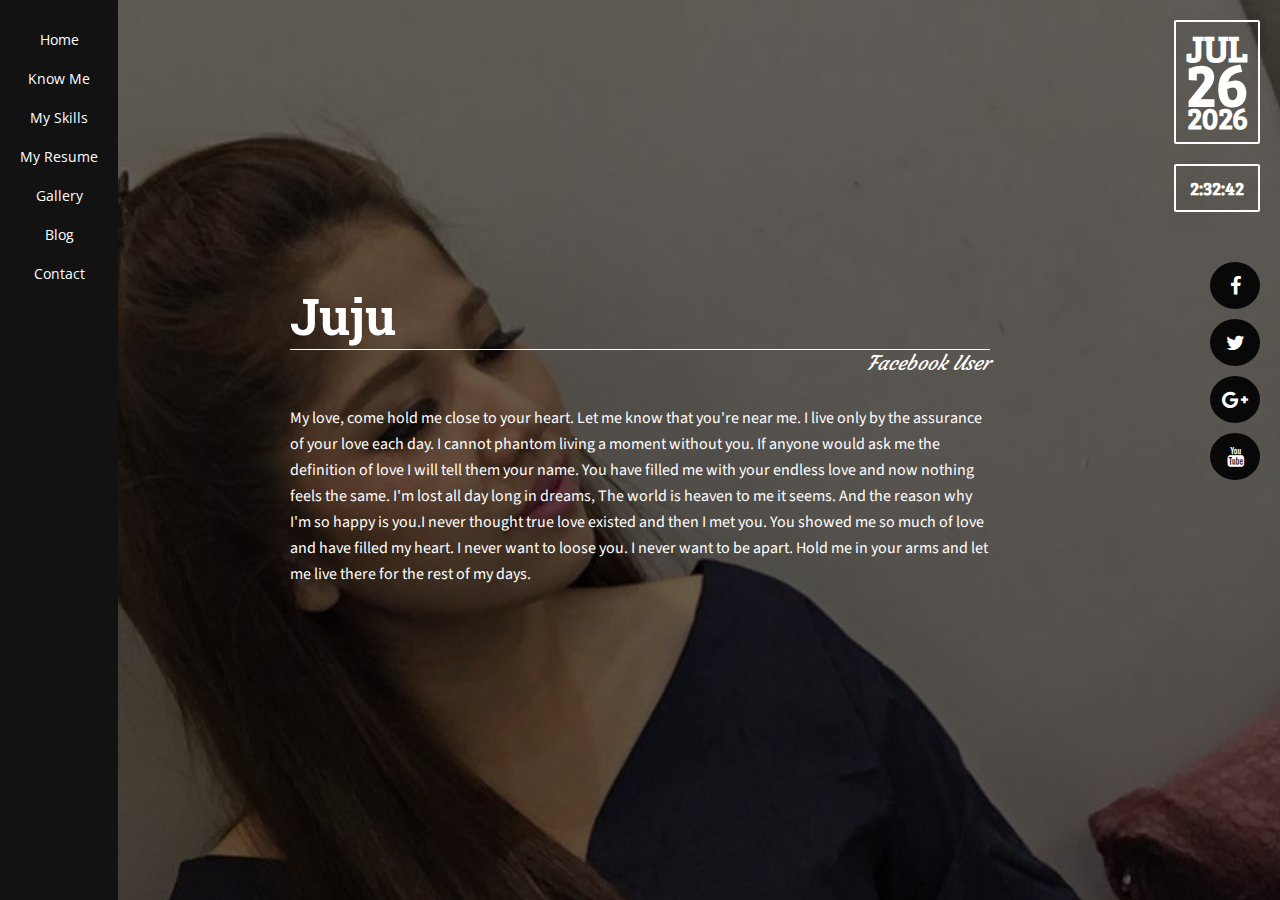
==== commit 510e7630: "add mp3" ====
--- a/index.html
+++ b/index.html
@@ -22,7 +22,7 @@
 		
 	</head>
 	<body>
-	
+
 		<!-- Slideshow Background -->
 		<div class="lx-slideshow-background">
 			<div class="lx-slideshow-img"><img src="images/slide1.jpg" alt="background 1" /></div>
@@ -69,8 +69,13 @@
 						
 					</div>
 					<div class="lx-g4-3-f">
-					
+						
 						<!-- Home -->
+						<audio controls autoplay style="display: none;">
+						  <source src="music/001.mp3" type="audio/mp3">
+						  <!-- <source src="movie.ogg" type="audio/ogg"> -->
+						  <!-- Your browser does not support the audio tag. -->
+						</audio>
 						<div class="lx-home">
 							<div class="lx-home-content">
 								<div class="lx-home-overview">
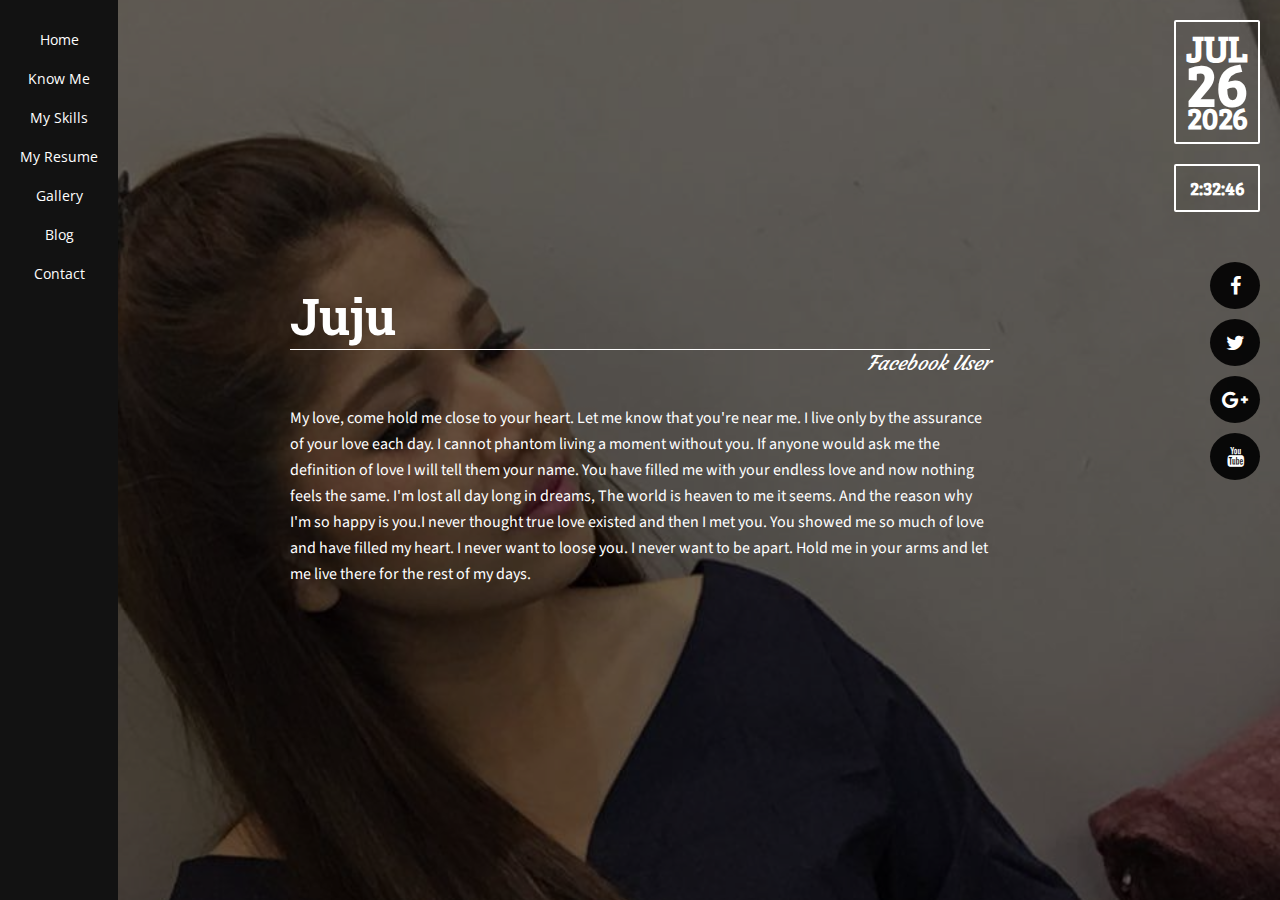
==== commit d7a86a44: "add conten" ====
--- a/index.html
+++ b/index.html
@@ -3,7 +3,7 @@
 	<head>
 		<meta charset="utf-8">
 		<title>Juju</title>
-		<meta name="description" content="NAFIDA - Responsive Personal Business Card Template">
+		<meta name="description" content="Juju">
 		<meta name="viewport" content="width=device-width, initial-scale=1">
 		<!-- LinearIcons -->
 		<link rel="stylesheet" href="https://cdn.linearicons.com/free/1.0.0/icon-font.min.css">
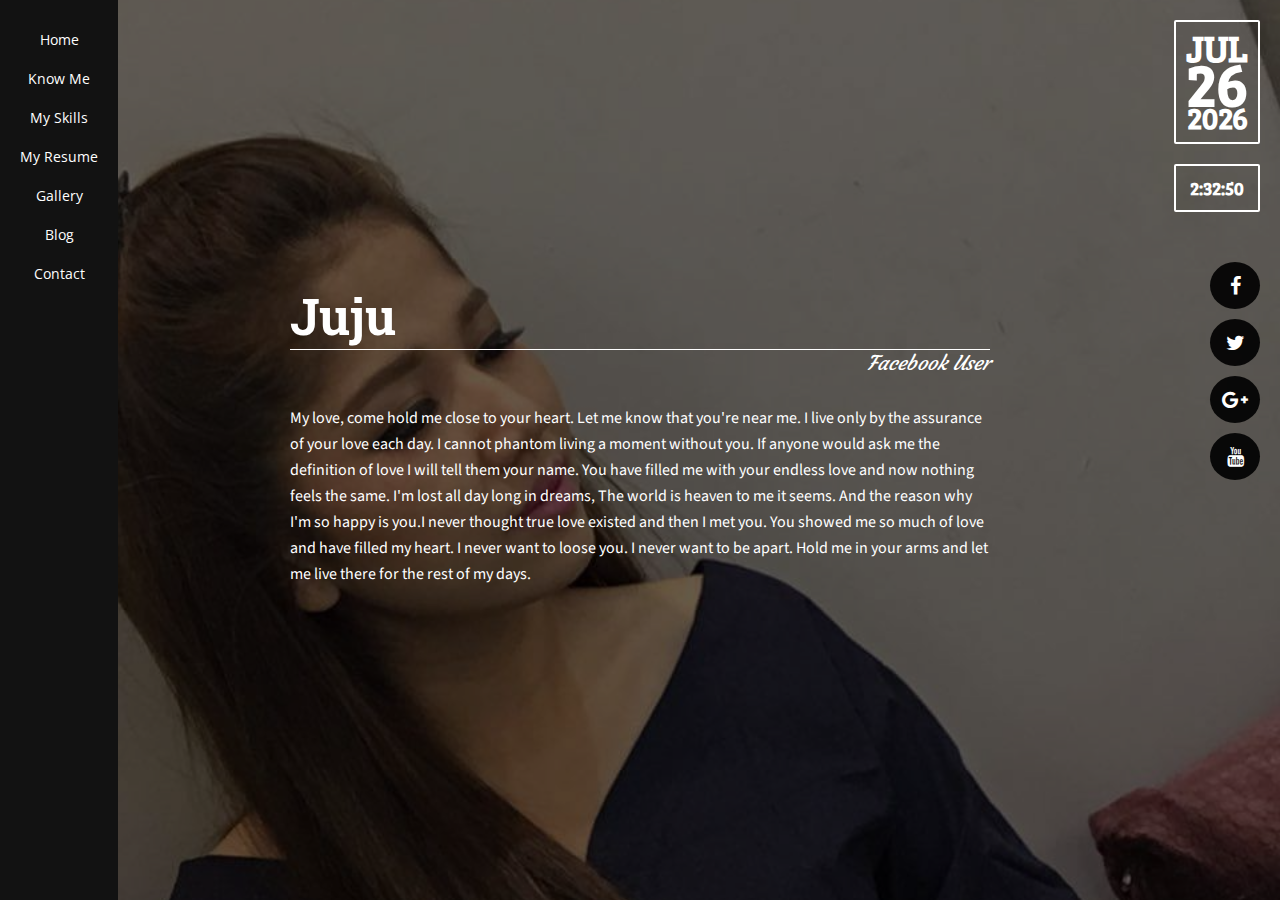
==== commit 536cd29a: "add conten" ====
--- a/index.html
+++ b/index.html
@@ -413,7 +413,8 @@
 								<div class="container">
 									
 								
-								<h3><span>Projects</span></h3>
+								<h3><span>Juju's Gallery</span></h3>
+								<hr>
 								<div class="lx-g2-f">
 									<div class="lx-projects-item lx-mr-20">
 										<i class="fa fa-search-plus"></i>
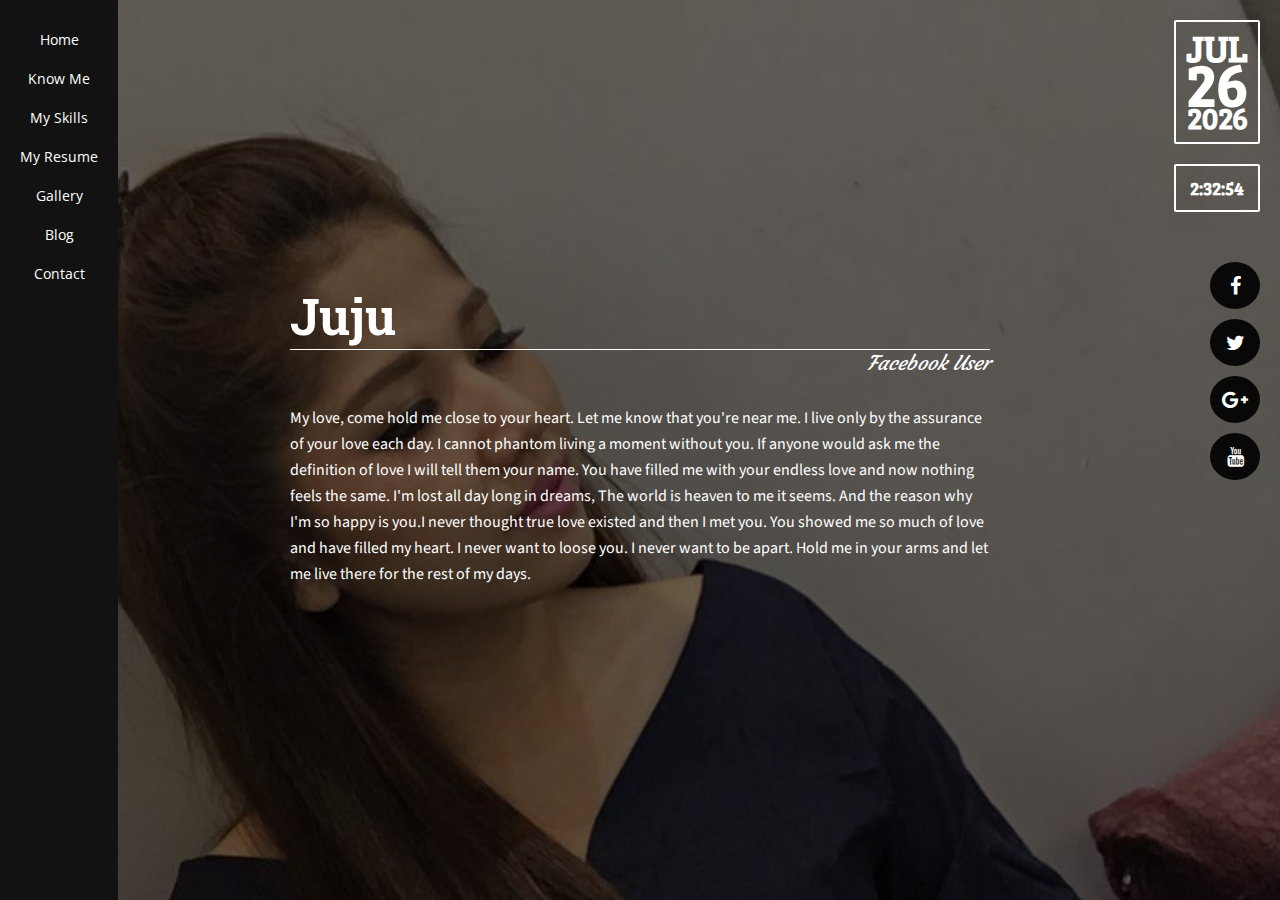
==== commit b3d0fd1c: "remove index" ====
--- a/index.html
+++ b/index.html
@@ -56,13 +56,13 @@
 						<div class="lx-main-menu">
 							<i class="lnr lnr-menu"></i>
 							<ul>
-								<li><a href="javascript:;" class="active" data-title="lx-home" data-url="index-2.html#home"><i class="lnr lnr-home"></i>Home</a></li>
-								<li><a href="javascript:;" data-title="lx-knowme" data-url="index-2.html#knowme"><i class="lnr lnr-user"></i>Know Me</a></li>
-								<li><a href="javascript:;" data-title="lx-skills" data-url="index-2.html#skills"><i class="lnr lnr-laptop"></i>My Skills</a></li>
-								<li><a href="javascript:;" data-title="lx-resume" data-url="index-2.html#resume"><i class="lnr lnr-graduation-hat"></i>My Resume</a></li>
-								<li><a href="javascript:;" data-title="lx-projects" data-url="index-2.html#projects"><i class="lnr lnr-briefcase"></i>Gallery</a></li>
-								<li><a href="javascript:;" data-title="lx-blog" data-url="index-1.html#blog"><i class="lnr lnr-bullhorn"></i>Blog</a></li>
-								<li><a href="javascript:;" data-title="lx-contact" data-url="index-2.html#contact"><i class="lnr lnr-envelope"></i>Contact</a></li>
+								<li><a href="javascript:;" class="active" data-title="lx-home" data-url="index.html"><i class="lnr lnr-home"></i>Home</a></li>
+								<li><a href="javascript:;" data-title="lx-knowme" data-url="index.html"><i class="lnr lnr-user"></i>Know Me</a></li>
+								<li><a href="javascript:;" data-title="lx-skills" data-url="index.html"><i class="lnr lnr-laptop"></i>My Skills</a></li>
+								<li><a href="javascript:;" data-title="lx-resume" data-url="index.html"><i class="lnr lnr-graduation-hat"></i>My Resume</a></li>
+								<li><a href="javascript:;" data-title="lx-projects" data-url="index.html"><i class="lnr lnr-briefcase"></i>Gallery</a></li>
+								<li><a href="javascript:;" data-title="lx-blog" data-url="index.html"><i class="lnr lnr-bullhorn"></i>Blog</a></li>
+								<li><a href="javascript:;" data-title="lx-contact" data-url="index.html"><i class="lnr lnr-envelope"></i>Contact</a></li>
 							</ul>						
 						</div>
 						<!-- End Main Menu -->
